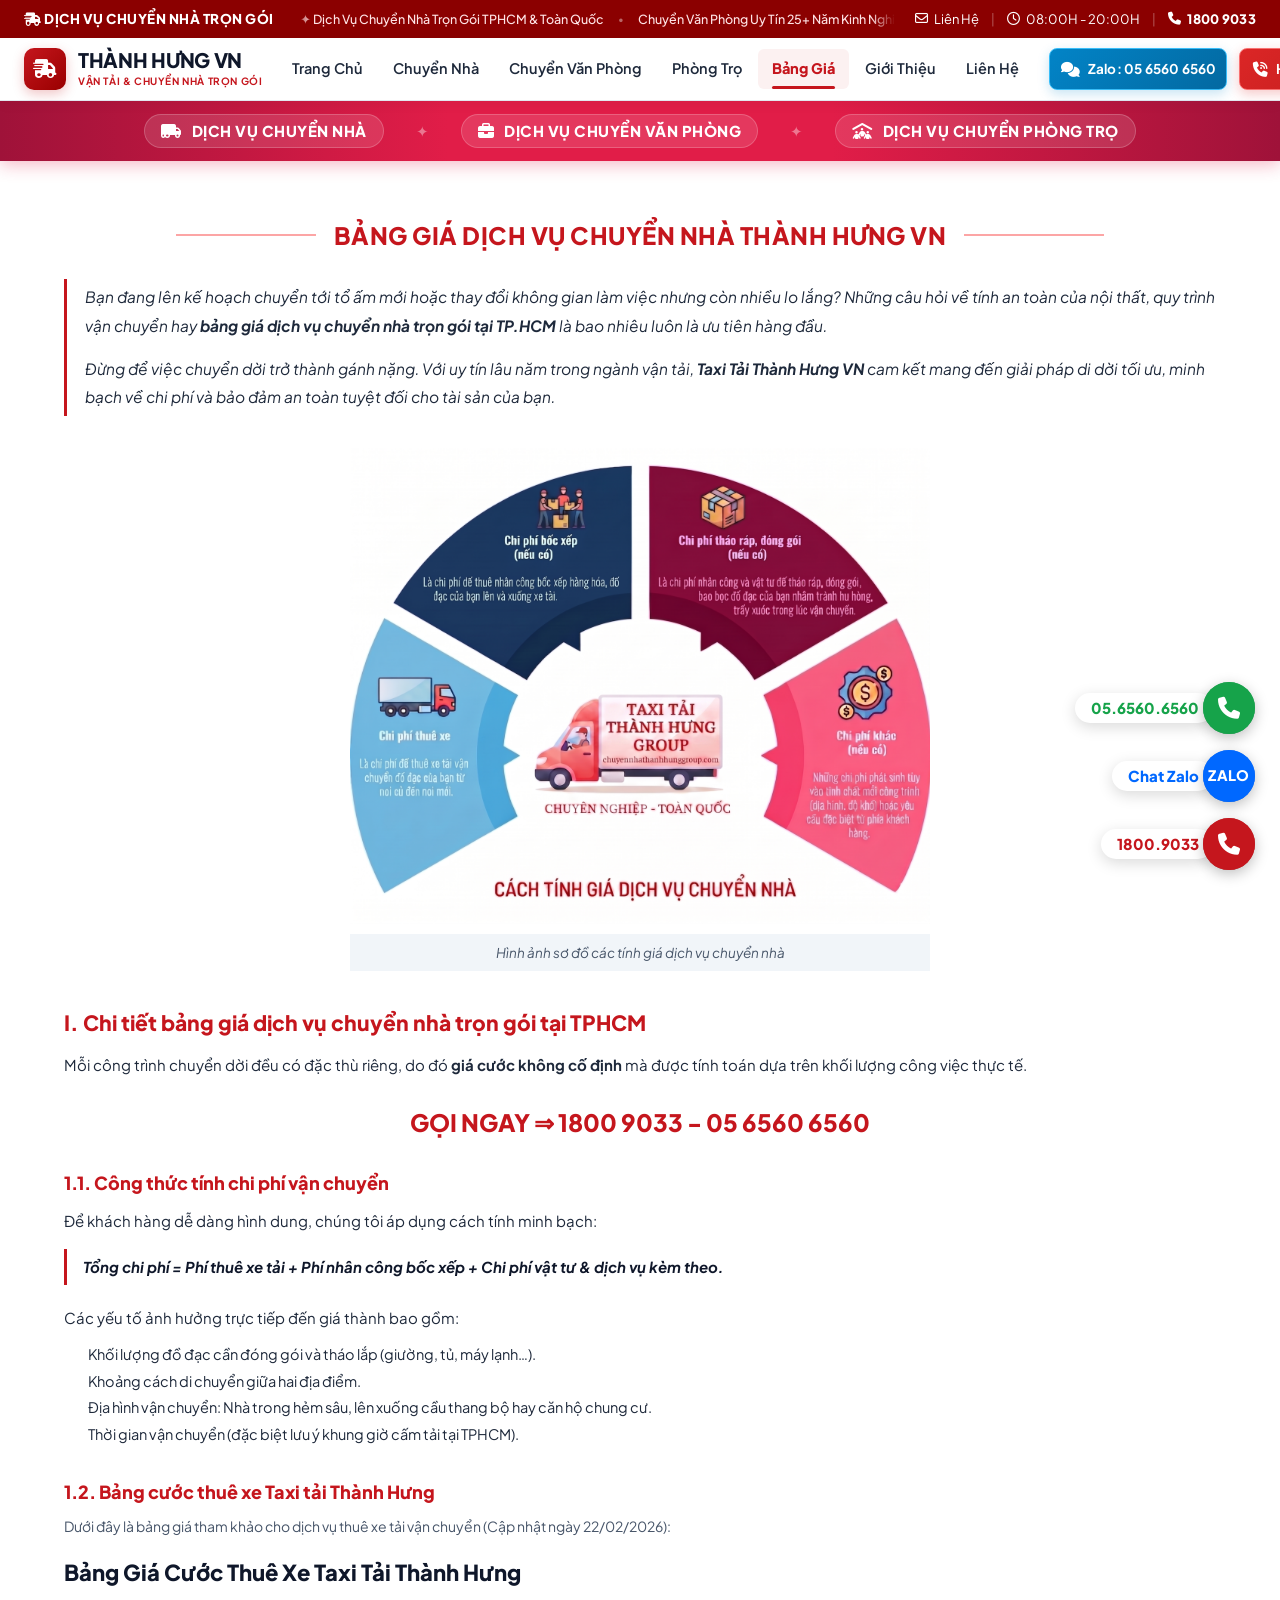
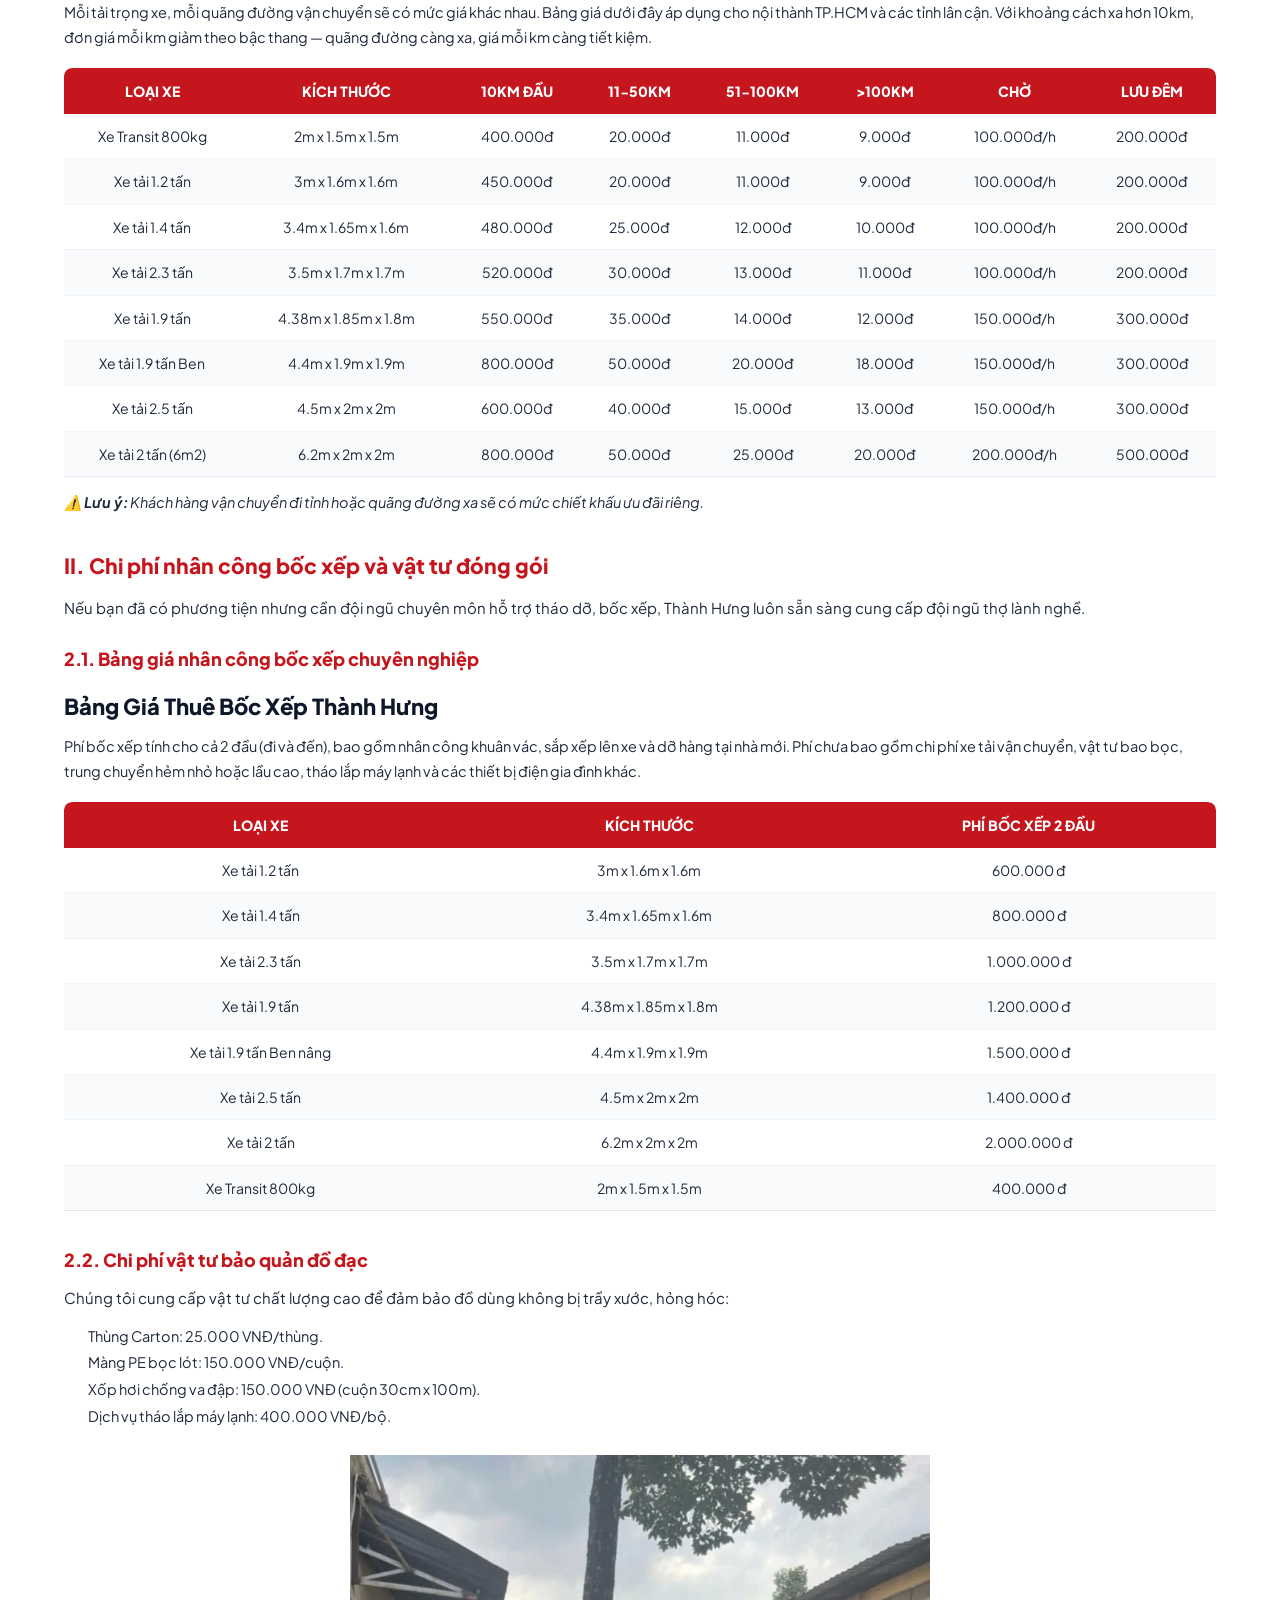
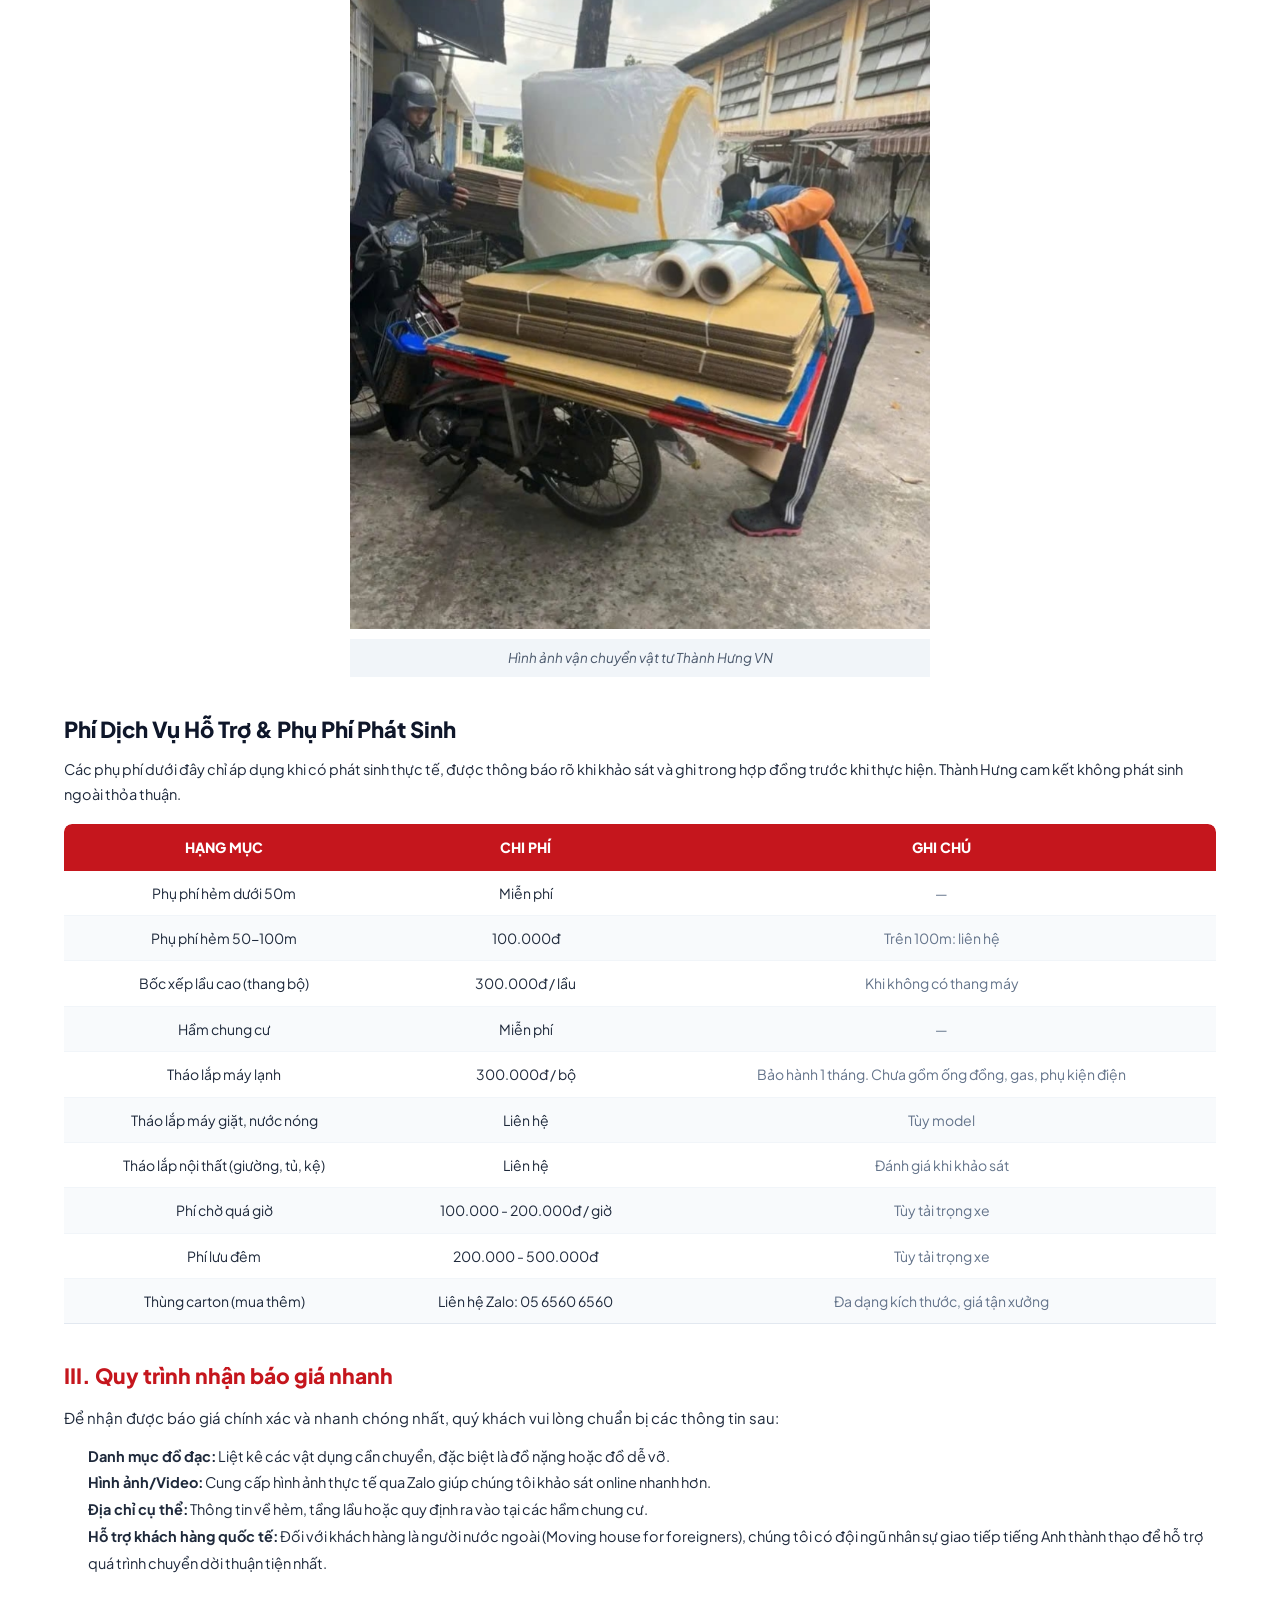
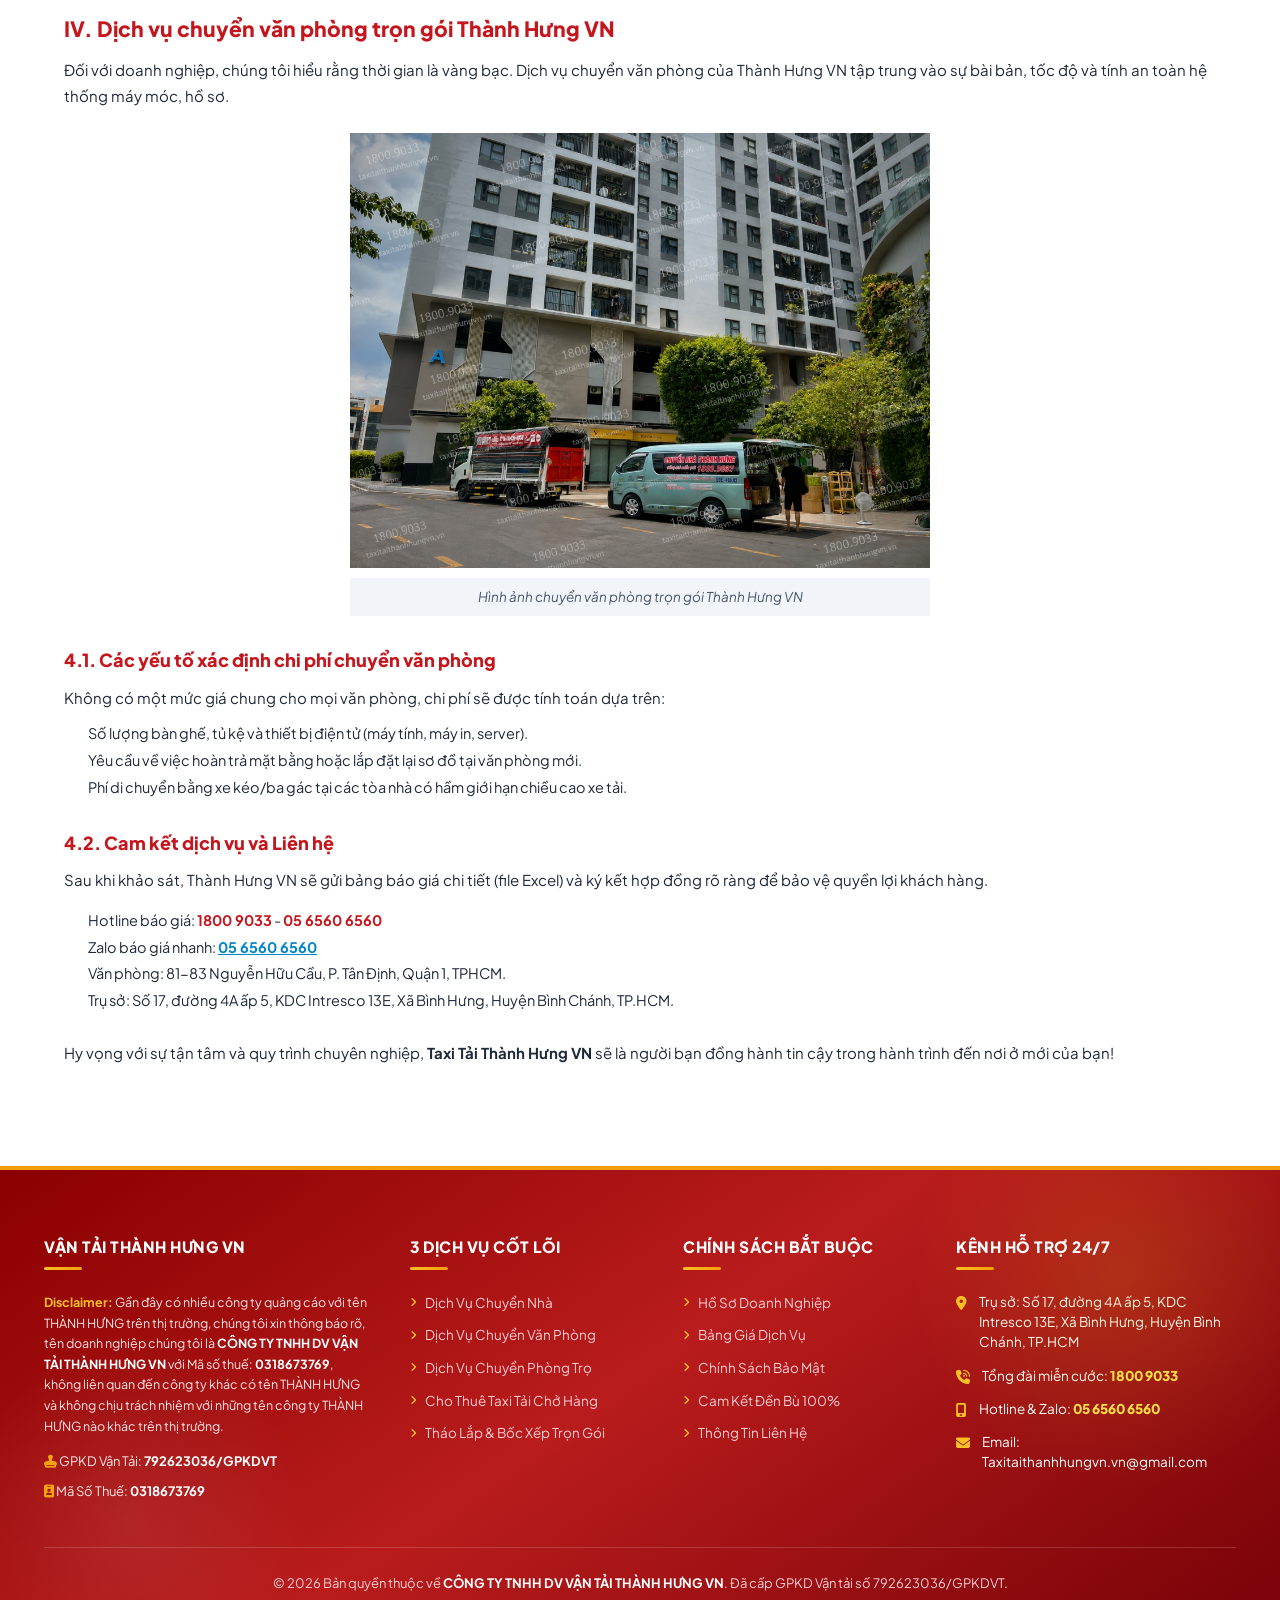
==== bang-gia.html @ e78a1cb0 "first commit" ====
<!DOCTYPE html>
<html lang="vi">
<head>
  <meta charset="UTF-8">
  <meta name="viewport" content="width=device-width, initial-scale=1.0">
  <title>Bảng Giá Chuyển Nhà Trọn Gói & Thuê Xe Tải TPHCM Mới Nhất 2026</title>
  <meta name="description" content="Bảng giá dịch vụ chuyển nhà trọn gói và giá cước thuê taxi tải chở hàng tại TP.HCM mới nhất 2026. Minh bạch, trọn gói một lần, tuyệt đối không phát sinh.">
  <meta name="keywords" content="bảng giá chuyển nhà, giá chuyển nhà trọn gói, bảng giá taxi tải, giá thuê xe tải chở hàng, cước xe tải chuyển nhà 2026">
    <!-- FAVICON TAB TRÌNH DUYỆT (LOGO NHỎ TRÊN THANH TAB) -->
  <link rel="icon" type="image/svg+xml" href="assets/img/favicon.svg">
  <link rel="icon" type="image/png" sizes="64x64" href="assets/img/favicon.png">
  <link rel="apple-touch-icon" href="assets/img/favicon.png">
  <link rel="shortcut icon" href="favicon.ico">
  <link rel="canonical" href="https://taxitaithanhhungvn.vn/bang-gia.html">
  <link rel="preconnect" href="https://fonts.googleapis.com">
  <link rel="preconnect" href="https://fonts.gstatic.com" crossorigin>
  <link href="https://fonts.googleapis.com/css2?family=Plus+Jakarta+Sans:wght@400;500;600;700;800;900&display=swap" rel="stylesheet">
  <link rel="stylesheet" href="https://cdnjs.cloudflare.com/ajax/libs/font-awesome/6.4.0/css/all.min.css">
  <link rel="stylesheet" href="assets/css/style.css?v=20261021t">
</head>
<body>

  <!-- TOPBAR ĐỎ DOANH NGHIỆP & CHỮ CHẠY QUẢNG CÁO CHUẨN GOOGLE ADS & SEO -->
  <div class="topbar">
    <div class="container">
      <div class="topbar-wrapper">
        <div class="topbar-left">
          <span class="topbar-brand-tag">
            <i class="fa-solid fa-truck-fast"></i> DỊCH VỤ CHUYỂN NHÀ TRỌN GÓI
          </span>
          <div class="topbar-ticker-container" title="Thông tin dịch vụ">
            <div class="topbar-ticker-track">
              <span>✦ Dịch Vụ Chuyển Nhà Trọn Gói TPHCM &amp; Toàn Quốc</span>
              <span class="sep">•</span>
              <span>Chuyển Văn Phòng Uy Tín 25+ Năm Kinh Nghiệm</span>
              <span class="sep">•</span>
              <span>Báo Giá Nhanh</span>
              <span class="sep">•</span>
              <span>Cam Kết Bảo Hiểm &amp; Đền Bù 100% Giá Trị Tài Sản</span>
              <span class="sep">•</span>
              <span>Phục Vụ 24/7 Cả Ban Đêm &amp; Ngày Lễ Không Tăng Giá</span>
              <span class="sep">•</span>
              <span>Tổng Đài Miễn Cước: 1800 9033</span>
              <span class="sep">•</span>
              <!-- Lặp lại để chạy vô tận mượt mà -->
              <span>✦ Dịch Vụ Chuyển Nhà Trọn Gói TPHCM &amp; Toàn Quốc</span>
              <span class="sep">•</span>
              <span>Chuyển Văn Phòng Uy Tín 25+ Năm Kinh Nghiệm</span>
              <span class="sep">•</span>
              <span>Báo Giá Nhanh</span>
              <span class="sep">•</span>
              <span>Cam Kết Bảo Hiểm &amp; Đền Bù 100% Giá Trị Tài Sản</span>
              <span class="sep">•</span>
              <span>Phục Vụ 24/7 Cả Ban Đêm &amp; Ngày Lễ Không Tăng Giá</span>
              <span class="sep">•</span>
              <span>Tổng Đài Miễn Cước: 1800 9033</span>
              <span class="sep">•</span>
            </div>
          </div>
        </div>
        <div class="topbar-right-contacts">
          <a href="lien-he.html" class="topbar-link"><i class="fa-regular fa-envelope"></i> Liên Hệ</a>
          <span class="topbar-divider">|</span>
          <span class="topbar-clock"><i class="fa-regular fa-clock"></i> 08:00H - 20:00H</span>
          <span class="topbar-divider">|</span>
          <a href="tel:18009033" class="topbar-phone"><i class="fa-solid fa-phone"></i> 1800 9033</a>
        </div>
      </div>
    </div>
  </div>

  <!-- AESTHETIC HEADER -->
  <header class="main-header">
    <div class="container">
      <div class="header-container">
        <a href="index.html" class="brand-logo">
          <div class="logo-emblem"><i class="fa-solid fa-truck-fast"></i></div>
          <div class="logo-text-group">
            <span class="logo-main-text">THÀNH HƯNG VN</span>
            <span class="logo-sub-text">VẬN TẢI & CHUYỂN NHÀ TRỌN GÓI</span>
          </div>
        </a>

        <nav class="nav-pill-wrapper">
          <a href="index.html" class="nav-link">Trang Chủ</a>
          <a href="dich-vu-chuyen-nha.html" class="nav-link">Chuyển Nhà</a>
          <a href="dich-vu-chuyen-van-phong.html" class="nav-link">Chuyển Văn Phòng</a>
          <a href="dich-vu-chuyen-phong-tro.html" class="nav-link">Phòng Trọ</a>
          <a href="bang-gia.html" class="nav-link active">Bảng Giá</a>
          <a href="gioi-thieu.html" class="nav-link">Giới Thiệu</a>
          <a href="lien-he.html" class="nav-link">Liên Hệ</a>
        </nav>

        <div class="header-actions">
          <a href="https://zalo.me/0565606560" target="_blank" class="btn-zalo-pill" title="Chat Zalo Khảo Sát Báo Giá">
            <i class="fa-solid fa-comments"></i> <span>Zalo: 05 6560 6560</span>
          </a>
          <a href="tel:18009033" class="btn-hotline-pill" title="Tổng Đài Miễn Cước 24/7">
            <i class="fa-solid fa-phone-volume"></i> <span>Hotline: 1800 9033</span>
          </a>
        </div>

        <button class="mobile-nav-toggle" aria-label="Menu"><i class="fa-solid fa-bars-staggered"></i></button>
      </div>
    </div>
  </header>

  <!-- RED SERVICES RIBBON -->
  <div class="services-ribbon-bar">
    <div class="container">
      <div class="services-ribbon-content">
        <a href="dich-vu-chuyen-nha.html" class="ribbon-item"><i class="fa-solid fa-truck-moving"></i> DỊCH VỤ CHUYỂN NHÀ</a>
        <span class="ribbon-divider">✦</span>
        <a href="dich-vu-chuyen-van-phong.html" class="ribbon-item"><i class="fa-solid fa-briefcase"></i> DỊCH VỤ CHUYỂN VĂN PHÒNG</a>
        <span class="ribbon-divider">✦</span>
        <a href="dich-vu-chuyen-phong-tro.html" class="ribbon-item"><i class="fa-solid fa-people-roof"></i> DỊCH VỤ CHUYỂN PHÒNG TRỌ</a>
      </div>
    </div>
  </div>

  <!-- BÀI VIẾT BẢNG GIÁ DỊCH VỤ CHUYỂN NHÀ THÀNH HƯNG VN -->
  <section class="section" style="padding: 40px 0 60px; background: #ffffff;">
    <div class="container" style="max-width: 1200px; margin: 0 auto;">

      <!-- TIÊU ĐỀ BÀI VIẾT CÓ 2 GẠCH ĐẦU NGANG -->
      <div style="text-align: center; margin: 15px 0 25px;">
        <div style="display: flex; align-items: center; justify-content: center; gap: 18px;">
          <div style="height: 1.5px; background: #fca5a5; flex: 1; max-width: 140px;"></div>
          <h1 style="color: #c5161d; font-size: 24px; font-weight: 800; text-transform: uppercase; margin: 0; letter-spacing: 0.5px;">
            BẢNG GIÁ DỊCH VỤ CHUYỂN NHÀ THÀNH HƯNG VN
          </h1>
          <div style="height: 1.5px; background: #fca5a5; flex: 1; max-width: 140px;"></div>
        </div>
      </div>

      <!-- ĐOẠN TRÍCH DẪN IN NGHIÊNG CÓ VIỀN ĐỎ BÊN TRÁI -->
      <div style="border-left: 3px solid #c5161d; padding: 4px 0 4px 18px; font-style: italic; color: #1e293b; line-height: 1.85; margin: 25px 0 32px; font-size: 15.5px;">
        <p style="margin-bottom: 14px;">
          Bạn đang lên kế hoạch chuyển tới tổ ấm mới hoặc thay đổi không gian làm việc nhưng còn nhiều lo lắng? Những câu hỏi về tính an toàn của nội thất, quy trình vận chuyển hay <strong>bảng giá dịch vụ chuyển nhà trọn gói tại TP.HCM</strong> là bao nhiêu luôn là ưu tiên hàng đầu.
        </p>
        <p style="margin: 0;">
          Đừng để việc chuyển dời trở thành gánh nặng. Với uy tín lâu năm trong ngành vận tải, <strong>Taxi Tải Thành Hưng VN</strong> cam kết mang đến giải pháp di dời tối ưu, minh bạch về chi phí và bảo đảm an toàn tuyệt đối cho tài sản của bạn.
        </p>
      </div>

      <!-- HÌNH ẢNH SƠ ĐỒ CÁCH TÍNH GIÁ CĂN GIỮA KÈM CHÚ THÍCH -->
      <div style="text-align: center; margin: 30px 0 35px;">
        <img src="assets/img/so-do-tinh-gia-chuyen-nha.png" alt="Hình ảnh sơ đồ các tính giá dịch vụ chuyển nhà" style="max-width: 580px; width: 100%; height: auto; display: block; margin: 0 auto;">
        <div style="background: #f1f5f9; color: #475569; font-style: italic; font-size: 13.5px; padding: 8px 16px; display: inline-block; margin-top: 10px; width: 100%; max-width: 580px; box-sizing: border-box;">
          Hình ảnh sơ đồ các tính giá dịch vụ chuyển nhà
        </div>
      </div>

      <!-- MỤC I: CHI TIẾT BẢNG GIÁ DỊCH VỤ CHUYỂN NHÀ TRỌN GÓI TẠI TPHCM -->
      <h2 style="color: #c5161d; font-size: 21px; font-weight: 800; margin: 35px 0 12px;">
        I. Chi tiết bảng giá dịch vụ chuyển nhà trọn gói tại TPHCM
      </h2>
      <p style="color: #1e293b; font-size: 15px; line-height: 1.7; margin-bottom: 22px;">
        Mỗi công trình chuyển dời đều có đặc thù riêng, do đó <strong>giá cước không cố định</strong> mà được tính toán dựa trên khối lượng công việc thực tế.
      </p>

      <!-- GỌI NGAY NỔI BẬT MÀU ĐỎ -->
      <div style="text-align: center; margin: 25px 0;">
        <div style="font-size: 24px; font-weight: 900; color: #c5161d;">
          GỌI NGAY ⇒ <a href="tel:18009033" style="color: #c5161d; text-decoration: none;">1800 9033</a> - <a href="tel:0565606560" style="color: #c5161d; text-decoration: none;">05 6560 6560</a>
        </div>
      </div>

      <!-- 1.1. CÔNG THỨC TÍNH CHI PHÍ VẬN CHUYỂN -->
      <h3 style="color: #c5161d; font-size: 18px; font-weight: 800; margin: 28px 0 10px;">
        1.1. Công thức tính chi phí vận chuyển
      </h3>
      <p style="color: #1e293b; font-size: 15px; line-height: 1.7; margin-bottom: 12px;">
        Để khách hàng dễ dàng hình dung, chúng tôi áp dụng cách tính minh bạch:
      </p>

      <div style="border-left: 3px solid #c5161d; padding: 6px 0 6px 16px; font-style: italic; color: #0f172a; font-weight: 700; margin: 16px 0 20px; font-size: 15px;">
        Tổng chi phí = Phí thuê xe tải + Phí nhân công bốc xếp + Chi phí vật tư &amp; dịch vụ kèm theo.
      </div>

      <p style="color: #1e293b; font-size: 15px; line-height: 1.7; margin-bottom: 10px;">
        Các yếu tố ảnh hưởng trực tiếp đến giá thành bao gồm:
      </p>
      <ul style="padding-left: 24px; font-size: 14.5px; color: #1e293b; line-height: 1.85; margin-bottom: 30px;">
        <li>Khối lượng đồ đạc cần đóng gói và tháo lắp (giường, tủ, máy lạnh…).</li>
        <li>Khoảng cách di chuyển giữa hai địa điểm.</li>
        <li>Địa hình vận chuyển: Nhà trong hẻm sâu, lên xuống cầu thang bộ hay căn hộ chung cư.</li>
        <li>Thời gian vận chuyển (đặc biệt lưu ý khung giờ cấm tải tại TPHCM).</li>
      </ul>

      <!-- 1.2. BẢNG CƯỚC THUÊ XE TAXI TẢI THÀNH HƯNG -->
      <h3 style="color: #c5161d; font-size: 18px; font-weight: 800; margin: 30px 0 8px;">
        1.2. Bảng cước thuê xe Taxi tải Thành Hưng
      </h3>
      <p style="color: #475569; font-size: 14px; line-height: 1.6; margin-bottom: 14px;">
        Dưới đây là bảng giá tham khảo cho dịch vụ thuê xe tải vận chuyển (Cập nhật ngày 22/02/2026):
      </p>

      <h2 style="font-size: 22px; font-weight: 800; color: #0f172a; margin: 18px 0 10px;">
        Bảng Giá Cước Thuê Xe Taxi Tải Thành Hưng
      </h2>
      <p style="color: #1e293b; font-size: 14.5px; line-height: 1.7; margin-bottom: 18px;">
        Mỗi tải trọng xe, mỗi quãng đường vận chuyển sẽ có mức giá khác nhau. Bảng giá dưới đây áp dụng cho nội thành TP.HCM và các tỉnh lân cận. Với khoảng cách xa hơn 10km, đơn giá mỗi km giảm theo bậc thang — quãng đường càng xa, giá mỗi km càng tiết kiệm.
      </p>

      <!-- TABLE 1 -->
      <div style="overflow-x: auto; margin-bottom: 14px; border-radius: 8px 8px 0 0;">
        <table style="width: 100%; border-collapse: collapse; min-width: 820px; font-size: 14px;">
          <thead>
            <tr style="background: #c5161d; color: #ffffff;">
              <th style="padding: 12px 14px; font-weight: 800; text-align: center; border-top-left-radius: 8px;">LOẠI XE</th>
              <th style="padding: 12px 14px; font-weight: 800; text-align: center;">KÍCH THƯỚC</th>
              <th style="padding: 12px 14px; font-weight: 800; text-align: center;">10KM ĐẦU</th>
              <th style="padding: 12px 14px; font-weight: 800; text-align: center;">11-50KM</th>
              <th style="padding: 12px 14px; font-weight: 800; text-align: center;">51-100KM</th>
              <th style="padding: 12px 14px; font-weight: 800; text-align: center;">&gt;100KM</th>
              <th style="padding: 12px 14px; font-weight: 800; text-align: center;">CHỜ</th>
              <th style="padding: 12px 14px; font-weight: 800; text-align: center; border-top-right-radius: 8px;">LƯU ĐÊM</th>
            </tr>
          </thead>
          <tbody>
            <tr style="background: #ffffff; border-bottom: 1px solid #f1f5f9;">
              <td style="padding: 11px 14px; text-align: center; color: #1e293b;">Xe Transit 800kg</td>
              <td style="padding: 11px 14px; text-align: center; color: #1e293b;">2m x 1.5m x 1.5m</td>
              <td style="padding: 11px 14px; text-align: center; color: #1e293b;">400.000đ</td>
              <td style="padding: 11px 14px; text-align: center; color: #1e293b;">20.000đ</td>
              <td style="padding: 11px 14px; text-align: center; color: #1e293b;">11.000đ</td>
              <td style="padding: 11px 14px; text-align: center; color: #1e293b;">9.000đ</td>
              <td style="padding: 11px 14px; text-align: center; color: #1e293b;">100.000đ/h</td>
              <td style="padding: 11px 14px; text-align: center; color: #1e293b;">200.000đ</td>
            </tr>
            <tr style="background: #f8fafc; border-bottom: 1px solid #f1f5f9;">
              <td style="padding: 11px 14px; text-align: center; color: #1e293b;">Xe tải 1.2 tấn</td>
              <td style="padding: 11px 14px; text-align: center; color: #1e293b;">3m x 1.6m x 1.6m</td>
              <td style="padding: 11px 14px; text-align: center; color: #1e293b;">450.000đ</td>
              <td style="padding: 11px 14px; text-align: center; color: #1e293b;">20.000đ</td>
              <td style="padding: 11px 14px; text-align: center; color: #1e293b;">11.000đ</td>
              <td style="padding: 11px 14px; text-align: center; color: #1e293b;">9.000đ</td>
              <td style="padding: 11px 14px; text-align: center; color: #1e293b;">100.000đ/h</td>
              <td style="padding: 11px 14px; text-align: center; color: #1e293b;">200.000đ</td>
            </tr>
            <tr style="background: #ffffff; border-bottom: 1px solid #f1f5f9;">
              <td style="padding: 11px 14px; text-align: center; color: #1e293b;">Xe tải 1.4 tấn</td>
              <td style="padding: 11px 14px; text-align: center; color: #1e293b;">3.4m x 1.65m x 1.6m</td>
              <td style="padding: 11px 14px; text-align: center; color: #1e293b;">480.000đ</td>
              <td style="padding: 11px 14px; text-align: center; color: #1e293b;">25.000đ</td>
              <td style="padding: 11px 14px; text-align: center; color: #1e293b;">12.000đ</td>
              <td style="padding: 11px 14px; text-align: center; color: #1e293b;">10.000đ</td>
              <td style="padding: 11px 14px; text-align: center; color: #1e293b;">100.000đ/h</td>
              <td style="padding: 11px 14px; text-align: center; color: #1e293b;">200.000đ</td>
            </tr>
            <tr style="background: #f8fafc; border-bottom: 1px solid #f1f5f9;">
              <td style="padding: 11px 14px; text-align: center; color: #1e293b;">Xe tải 2.3 tấn</td>
              <td style="padding: 11px 14px; text-align: center; color: #1e293b;">3.5m x 1.7m x 1.7m</td>
              <td style="padding: 11px 14px; text-align: center; color: #1e293b;">520.000đ</td>
              <td style="padding: 11px 14px; text-align: center; color: #1e293b;">30.000đ</td>
              <td style="padding: 11px 14px; text-align: center; color: #1e293b;">13.000đ</td>
              <td style="padding: 11px 14px; text-align: center; color: #1e293b;">11.000đ</td>
              <td style="padding: 11px 14px; text-align: center; color: #1e293b;">100.000đ/h</td>
              <td style="padding: 11px 14px; text-align: center; color: #1e293b;">200.000đ</td>
            </tr>
            <tr style="background: #ffffff; border-bottom: 1px solid #f1f5f9;">
              <td style="padding: 11px 14px; text-align: center; color: #1e293b;">Xe tải 1.9 tấn</td>
              <td style="padding: 11px 14px; text-align: center; color: #1e293b;">4.38m x 1.85m x 1.8m</td>
              <td style="padding: 11px 14px; text-align: center; color: #1e293b;">550.000đ</td>
              <td style="padding: 11px 14px; text-align: center; color: #1e293b;">35.000đ</td>
              <td style="padding: 11px 14px; text-align: center; color: #1e293b;">14.000đ</td>
              <td style="padding: 11px 14px; text-align: center; color: #1e293b;">12.000đ</td>
              <td style="padding: 11px 14px; text-align: center; color: #1e293b;">150.000đ/h</td>
              <td style="padding: 11px 14px; text-align: center; color: #1e293b;">300.000đ</td>
            </tr>
            <tr style="background: #f8fafc; border-bottom: 1px solid #f1f5f9;">
              <td style="padding: 11px 14px; text-align: center; color: #1e293b;">Xe tải 1.9 tấn Ben</td>
              <td style="padding: 11px 14px; text-align: center; color: #1e293b;">4.4m x 1.9m x 1.9m</td>
              <td style="padding: 11px 14px; text-align: center; color: #1e293b;">800.000đ</td>
              <td style="padding: 11px 14px; text-align: center; color: #1e293b;">50.000đ</td>
              <td style="padding: 11px 14px; text-align: center; color: #1e293b;">20.000đ</td>
              <td style="padding: 11px 14px; text-align: center; color: #1e293b;">18.000đ</td>
              <td style="padding: 11px 14px; text-align: center; color: #1e293b;">150.000đ/h</td>
              <td style="padding: 11px 14px; text-align: center; color: #1e293b;">300.000đ</td>
            </tr>
            <tr style="background: #ffffff; border-bottom: 1px solid #f1f5f9;">
              <td style="padding: 11px 14px; text-align: center; color: #1e293b;">Xe tải 2.5 tấn</td>
              <td style="padding: 11px 14px; text-align: center; color: #1e293b;">4.5m x 2m x 2m</td>
              <td style="padding: 11px 14px; text-align: center; color: #1e293b;">600.000đ</td>
              <td style="padding: 11px 14px; text-align: center; color: #1e293b;">40.000đ</td>
              <td style="padding: 11px 14px; text-align: center; color: #1e293b;">15.000đ</td>
              <td style="padding: 11px 14px; text-align: center; color: #1e293b;">13.000đ</td>
              <td style="padding: 11px 14px; text-align: center; color: #1e293b;">150.000đ/h</td>
              <td style="padding: 11px 14px; text-align: center; color: #1e293b;">300.000đ</td>
            </tr>
            <tr style="background: #f8fafc; border-bottom: 1px solid #e2e8f0;">
              <td style="padding: 11px 14px; text-align: center; color: #1e293b;">Xe tải 2 tấn (6m2)</td>
              <td style="padding: 11px 14px; text-align: center; color: #1e293b;">6.2m x 2m x 2m</td>
              <td style="padding: 11px 14px; text-align: center; color: #1e293b;">800.000đ</td>
              <td style="padding: 11px 14px; text-align: center; color: #1e293b;">50.000đ</td>
              <td style="padding: 11px 14px; text-align: center; color: #1e293b;">25.000đ</td>
              <td style="padding: 11px 14px; text-align: center; color: #1e293b;">20.000đ</td>
              <td style="padding: 11px 14px; text-align: center; color: #1e293b;">200.000đ/h</td>
              <td style="padding: 11px 14px; text-align: center; color: #1e293b;">500.000đ</td>
            </tr>
          </tbody>
        </table>
      </div>

      <p style="font-size: 14.5px; color: #1e293b; font-style: italic; margin-bottom: 35px;">
        ⚠️ <strong>Lưu ý:</strong> Khách hàng vận chuyển đi tỉnh hoặc quãng đường xa sẽ có mức chiết khấu ưu đãi riêng.
      </p>

      <!-- MỤC II: CHI PHÍ NHÂN CÔNG BỐC XẾP VÀ VẬT TƯ ĐÓNG GÓI -->
      <h2 style="color: #c5161d; font-size: 21px; font-weight: 800; margin: 35px 0 12px;">
        II. Chi phí nhân công bốc xếp và vật tư đóng gói
      </h2>
      <p style="color: #1e293b; font-size: 15px; line-height: 1.7; margin-bottom: 20px;">
        Nếu bạn đã có phương tiện nhưng cần đội ngũ chuyên môn hỗ trợ tháo dỡ, bốc xếp, Thành Hưng luôn sẵn sàng cung cấp đội ngũ thợ lành nghề.
      </p>

      <!-- 2.1. BẢNG GIÁ NHÂN CÔNG BỐC XẾP CHUYÊN NGHIỆP -->
      <h3 style="color: #c5161d; font-size: 18px; font-weight: 800; margin: 25px 0 8px;">
        2.1. Bảng giá nhân công bốc xếp chuyên nghiệp
      </h3>
      <h2 style="font-size: 22px; font-weight: 800; color: #0f172a; margin: 15px 0 10px;">
        Bảng Giá Thuê Bốc Xếp Thành Hưng
      </h2>
      <p style="color: #1e293b; font-size: 14.5px; line-height: 1.7; margin-bottom: 18px;">
        Phí bốc xếp tính cho cả 2 đầu (đi và đến), bao gồm nhân công khuân vác, sắp xếp lên xe và dỡ hàng tại nhà mới. Phí chưa bao gồm chi phí xe tải vận chuyển, vật tư bao bọc, trung chuyển hẻm nhỏ hoặc lầu cao, tháo lắp máy lạnh và các thiết bị điện gia đình khác.
      </p>

      <!-- TABLE 2 -->
      <div style="overflow-x: auto; margin-bottom: 35px; border-radius: 8px 8px 0 0;">
        <table style="width: 100%; border-collapse: collapse; min-width: 580px; font-size: 14px;">
          <thead>
            <tr style="background: #c5161d; color: #ffffff;">
              <th style="padding: 12px 16px; font-weight: 800; text-align: center; border-top-left-radius: 8px;">LOẠI XE</th>
              <th style="padding: 12px 16px; font-weight: 800; text-align: center;">KÍCH THƯỚC</th>
              <th style="padding: 12px 16px; font-weight: 800; text-align: center; border-top-right-radius: 8px;">PHÍ BỐC XẾP 2 ĐẦU</th>
            </tr>
          </thead>
          <tbody>
            <tr style="background: #ffffff; border-bottom: 1px solid #f1f5f9;">
              <td style="padding: 11px 16px; text-align: center; color: #1e293b;">Xe tải 1.2 tấn</td>
              <td style="padding: 11px 16px; text-align: center; color: #1e293b;">3m x 1.6m x 1.6m</td>
              <td style="padding: 11px 16px; text-align: center; color: #1e293b;">600.000 đ</td>
            </tr>
            <tr style="background: #f8fafc; border-bottom: 1px solid #f1f5f9;">
              <td style="padding: 11px 16px; text-align: center; color: #1e293b;">Xe tải 1.4 tấn</td>
              <td style="padding: 11px 16px; text-align: center; color: #1e293b;">3.4m x 1.65m x 1.6m</td>
              <td style="padding: 11px 16px; text-align: center; color: #1e293b;">800.000 đ</td>
            </tr>
            <tr style="background: #ffffff; border-bottom: 1px solid #f1f5f9;">
              <td style="padding: 11px 16px; text-align: center; color: #1e293b;">Xe tải 2.3 tấn</td>
              <td style="padding: 11px 16px; text-align: center; color: #1e293b;">3.5m x 1.7m x 1.7m</td>
              <td style="padding: 11px 16px; text-align: center; color: #1e293b;">1.000.000 đ</td>
            </tr>
            <tr style="background: #f8fafc; border-bottom: 1px solid #f1f5f9;">
              <td style="padding: 11px 16px; text-align: center; color: #1e293b;">Xe tải 1.9 tấn</td>
              <td style="padding: 11px 16px; text-align: center; color: #1e293b;">4.38m x 1.85m x 1.8m</td>
              <td style="padding: 11px 16px; text-align: center; color: #1e293b;">1.200.000 đ</td>
            </tr>
            <tr style="background: #ffffff; border-bottom: 1px solid #f1f5f9;">
              <td style="padding: 11px 16px; text-align: center; color: #1e293b;">Xe tải 1.9 tấn Ben nâng</td>
              <td style="padding: 11px 16px; text-align: center; color: #1e293b;">4.4m x 1.9m x 1.9m</td>
              <td style="padding: 11px 16px; text-align: center; color: #1e293b;">1.500.000 đ</td>
            </tr>
            <tr style="background: #f8fafc; border-bottom: 1px solid #f1f5f9;">
              <td style="padding: 11px 16px; text-align: center; color: #1e293b;">Xe tải 2.5 tấn</td>
              <td style="padding: 11px 16px; text-align: center; color: #1e293b;">4.5m x 2m x 2m</td>
              <td style="padding: 11px 16px; text-align: center; color: #1e293b;">1.400.000 đ</td>
            </tr>
            <tr style="background: #ffffff; border-bottom: 1px solid #f1f5f9;">
              <td style="padding: 11px 16px; text-align: center; color: #1e293b;">Xe tải 2 tấn</td>
              <td style="padding: 11px 16px; text-align: center; color: #1e293b;">6.2m x 2m x 2m</td>
              <td style="padding: 11px 16px; text-align: center; color: #1e293b;">2.000.000 đ</td>
            </tr>
            <tr style="background: #f8fafc; border-bottom: 1px solid #e2e8f0;">
              <td style="padding: 11px 16px; text-align: center; color: #1e293b;">Xe Transit 800kg</td>
              <td style="padding: 11px 16px; text-align: center; color: #1e293b;">2m x 1.5m x 1.5m</td>
              <td style="padding: 11px 16px; text-align: center; color: #1e293b;">400.000 đ</td>
            </tr>
          </tbody>
        </table>
      </div>

      <!-- 2.2. CHI PHÍ VẬT TƯ BẢO QUẢN ĐỒ ĐẠC -->
      <h3 style="color: #c5161d; font-size: 18px; font-weight: 800; margin: 30px 0 10px;">
        2.2. Chi phí vật tư bảo quản đồ đạc
      </h3>
      <p style="color: #1e293b; font-size: 15px; line-height: 1.7; margin-bottom: 12px;">
        Chúng tôi cung cấp vật tư chất lượng cao để đảm bảo đồ dùng không bị trầy xước, hỏng hóc:
      </p>
      <ul style="padding-left: 24px; font-size: 14.5px; color: #1e293b; line-height: 1.85; margin-bottom: 25px;">
        <li>Thùng Carton: 25.000 VNĐ/thùng.</li>
        <li>Màng PE bọc lót: 150.000 VNĐ/cuộn.</li>
        <li>Xốp hơi chống va đập: 150.000 VNĐ (cuộn 30cm x 100m).</li>
        <li>Dịch vụ tháo lắp máy lạnh: 400.000 VNĐ/bộ.</li>
      </ul>

      <!-- HÌNH ẢNH VẬN CHUYỂN VẬT TƯ THÀNH HƯNG VN -->
      <div style="text-align: center; margin: 25px 0 35px;">
        <img src="assets/img/vat-tu-dong-goi.jpg" alt="Hình ảnh vận chuyển vật tư Thành Hưng VN" style="max-width: 580px; width: 100%; height: auto; display: block; margin: 0 auto;">
        <div style="background: #f1f5f9; color: #475569; font-style: italic; font-size: 13.5px; padding: 8px 16px; display: inline-block; margin-top: 10px; width: 100%; max-width: 580px; box-sizing: border-box;">
          Hình ảnh vận chuyển vật tư Thành Hưng VN
        </div>
      </div>

      <!-- PHÍ DỊCH VỤ HỖ TRỢ & PHỤ PHÍ PHÁT SINH -->
      <h2 style="font-size: 22px; font-weight: 800; color: #0f172a; margin: 30px 0 10px;">
        Phí Dịch Vụ Hỗ Trợ &amp; Phụ Phí Phát Sinh
      </h2>
      <p style="color: #1e293b; font-size: 14.5px; line-height: 1.7; margin-bottom: 18px;">
        Các phụ phí dưới đây chỉ áp dụng khi có phát sinh thực tế, được thông báo rõ khi khảo sát và ghi trong hợp đồng trước khi thực hiện. Thành Hưng cam kết không phát sinh ngoài thỏa thuận.
      </p>

      <!-- TABLE 3 -->
      <div style="overflow-x: auto; margin-bottom: 35px; border-radius: 8px 8px 0 0;">
        <table style="width: 100%; border-collapse: collapse; min-width: 650px; font-size: 14px;">
          <thead>
            <tr style="background: #c5161d; color: #ffffff;">
              <th style="padding: 12px 16px; font-weight: 800; text-align: center; border-top-left-radius: 8px;">HẠNG MỤC</th>
              <th style="padding: 12px 16px; font-weight: 800; text-align: center;">CHI PHÍ</th>
              <th style="padding: 12px 16px; font-weight: 800; text-align: center; border-top-right-radius: 8px;">GHI CHÚ</th>
            </tr>
          </thead>
          <tbody>
            <tr style="background: #ffffff; border-bottom: 1px solid #f1f5f9;">
              <td style="padding: 11px 16px; text-align: center; color: #1e293b;">Phụ phí hẻm dưới 50m</td>
              <td style="padding: 11px 16px; text-align: center; color: #1e293b;">Miễn phí</td>
              <td style="padding: 11px 16px; text-align: center; color: #64748b;">—</td>
            </tr>
            <tr style="background: #f8fafc; border-bottom: 1px solid #f1f5f9;">
              <td style="padding: 11px 16px; text-align: center; color: #1e293b;">Phụ phí hẻm 50-100m</td>
              <td style="padding: 11px 16px; text-align: center; color: #1e293b;">100.000đ</td>
              <td style="padding: 11px 16px; text-align: center; color: #64748b;">Trên 100m: liên hệ</td>
            </tr>
            <tr style="background: #ffffff; border-bottom: 1px solid #f1f5f9;">
              <td style="padding: 11px 16px; text-align: center; color: #1e293b;">Bốc xếp lầu cao (thang bộ)</td>
              <td style="padding: 11px 16px; text-align: center; color: #1e293b;">300.000đ / lầu</td>
              <td style="padding: 11px 16px; text-align: center; color: #64748b;">Khi không có thang máy</td>
            </tr>
            <tr style="background: #f8fafc; border-bottom: 1px solid #f1f5f9;">
              <td style="padding: 11px 16px; text-align: center; color: #1e293b;">Hầm chung cư</td>
              <td style="padding: 11px 16px; text-align: center; color: #1e293b;">Miễn phí</td>
              <td style="padding: 11px 16px; text-align: center; color: #64748b;">—</td>
            </tr>
            <tr style="background: #ffffff; border-bottom: 1px solid #f1f5f9;">
              <td style="padding: 11px 16px; text-align: center; color: #1e293b;">Tháo lắp máy lạnh</td>
              <td style="padding: 11px 16px; text-align: center; color: #1e293b;">300.000đ / bộ</td>
              <td style="padding: 11px 16px; text-align: center; color: #64748b;">Bảo hành 1 tháng. Chưa gồm ống đồng, gas, phụ kiện điện</td>
            </tr>
            <tr style="background: #f8fafc; border-bottom: 1px solid #f1f5f9;">
              <td style="padding: 11px 16px; text-align: center; color: #1e293b;">Tháo lắp máy giặt, nước nóng</td>
              <td style="padding: 11px 16px; text-align: center; color: #1e293b;">Liên hệ</td>
              <td style="padding: 11px 16px; text-align: center; color: #64748b;">Tùy model</td>
            </tr>
            <tr style="background: #ffffff; border-bottom: 1px solid #f1f5f9;">
              <td style="padding: 11px 16px; text-align: center; color: #1e293b;">Tháo lắp nội thất (giường, tủ, kệ)</td>
              <td style="padding: 11px 16px; text-align: center; color: #1e293b;">Liên hệ</td>
              <td style="padding: 11px 16px; text-align: center; color: #64748b;">Đánh giá khi khảo sát</td>
            </tr>
            <tr style="background: #f8fafc; border-bottom: 1px solid #f1f5f9;">
              <td style="padding: 11px 16px; text-align: center; color: #1e293b;">Phí chờ quá giờ</td>
              <td style="padding: 11px 16px; text-align: center; color: #1e293b;">100.000 - 200.000đ / giờ</td>
              <td style="padding: 11px 16px; text-align: center; color: #64748b;">Tùy tải trọng xe</td>
            </tr>
            <tr style="background: #ffffff; border-bottom: 1px solid #f1f5f9;">
              <td style="padding: 11px 16px; text-align: center; color: #1e293b;">Phí lưu đêm</td>
              <td style="padding: 11px 16px; text-align: center; color: #1e293b;">200.000 - 500.000đ</td>
              <td style="padding: 11px 16px; text-align: center; color: #64748b;">Tùy tải trọng xe</td>
            </tr>
            <tr style="background: #f8fafc; border-bottom: 1px solid #e2e8f0;">
              <td style="padding: 11px 16px; text-align: center; color: #1e293b;">Thùng carton (mua thêm)</td>
              <td style="padding: 11px 16px; text-align: center; color: #1e293b;">Liên hệ Zalo: 05 6560 6560</td>
              <td style="padding: 11px 16px; text-align: center; color: #64748b;">Đa dạng kích thước, giá tận xưởng</td>
            </tr>
          </tbody>
        </table>
      </div>

      <!-- MỤC III: QUY TRÌNH NHẬN BÁO GIÁ NHANH -->
      <h2 style="color: #c5161d; font-size: 21px; font-weight: 800; margin: 35px 0 12px;">
        III. Quy trình nhận báo giá nhanh
      </h2>
      <p style="color: #1e293b; font-size: 15px; line-height: 1.7; margin-bottom: 12px;">
        Để nhận được báo giá chính xác và nhanh chóng nhất, quý khách vui lòng chuẩn bị các thông tin sau:
      </p>
      <ul style="padding-left: 24px; font-size: 14.5px; color: #1e293b; line-height: 1.85; margin-bottom: 30px;">
        <li><strong>Danh mục đồ đạc:</strong> Liệt kê các vật dụng cần chuyển, đặc biệt là đồ nặng hoặc đồ dễ vỡ.</li>
        <li><strong>Hình ảnh/Video:</strong> Cung cấp hình ảnh thực tế qua Zalo giúp chúng tôi khảo sát online nhanh hơn.</li>
        <li><strong>Địa chỉ cụ thể:</strong> Thông tin về hẻm, tầng lầu hoặc quy định ra vào tại các hầm chung cư.</li>
        <li><strong>Hỗ trợ khách hàng quốc tế:</strong> Đối với khách hàng là người nước ngoài (Moving house for foreigners), chúng tôi có đội ngũ nhân sự giao tiếp tiếng Anh thành thạo để hỗ trợ quá trình chuyển dời thuận tiện nhất.</li>
      </ul>

      <!-- MỤC IV: DỊCH VỤ CHUYỂN VĂN PHÒNG TRỌN GÓI THÀNH HƯNG VN -->
      <h2 style="color: #c5161d; font-size: 21px; font-weight: 800; margin: 35px 0 12px;">
        IV. Dịch vụ chuyển văn phòng trọn gói Thành Hưng VN
      </h2>
      <p style="color: #1e293b; font-size: 15px; line-height: 1.7; margin-bottom: 20px;">
        Đối với doanh nghiệp, chúng tôi hiểu rằng thời gian là vàng bạc. Dịch vụ chuyển văn phòng của Thành Hưng VN tập trung vào sự bài bản, tốc độ và tính an toàn hệ thống máy móc, hồ sơ.
      </p>

      <!-- HÌNH ẢNH CHUYỂN VĂN PHÒNG TRỌN GÓI THÀNH HƯNG VN -->
      <div style="text-align: center; margin: 25px 0 30px;">
        <img src="assets/img/chuyen-van-phong-toa-nha.jpg" alt="Hình ảnh chuyển văn phòng trọn gói Thành Hưng VN" style="max-width: 580px; width: 100%; height: auto; display: block; margin: 0 auto;">
        <div style="background: #f1f5f9; color: #475569; font-style: italic; font-size: 13.5px; padding: 8px 16px; display: inline-block; margin-top: 10px; width: 100%; max-width: 580px; box-sizing: border-box;">
          Hình ảnh chuyển văn phòng trọn gói Thành Hưng VN
        </div>
      </div>

      <!-- 4.1. CÁC YẾU TỐ XÁC ĐỊNH CHI PHÍ CHUYỂN VĂN PHÒNG -->
      <h3 style="color: #c5161d; font-size: 18px; font-weight: 800; margin: 28px 0 10px;">
        4.1. Các yếu tố xác định chi phí chuyển văn phòng
      </h3>
      <p style="color: #1e293b; font-size: 15px; line-height: 1.7; margin-bottom: 10px;">
        Không có một mức giá chung cho mọi văn phòng, chi phí sẽ được tính toán dựa trên:
      </p>
      <ul style="padding-left: 24px; font-size: 14.5px; color: #1e293b; line-height: 1.85; margin-bottom: 25px;">
        <li>Số lượng bàn ghế, tủ kệ và thiết bị điện tử (máy tính, máy in, server).</li>
        <li>Yêu cầu về việc hoàn trả mặt bằng hoặc lắp đặt lại sơ đồ tại văn phòng mới.</li>
        <li>Phí di chuyển bằng xe kéo/ba gác tại các tòa nhà có hầm giới hạn chiều cao xe tải.</li>
      </ul>

      <!-- 4.2. CAM KẾT DỊCH VỤ VÀ LIÊN HỆ -->
      <h3 style="color: #c5161d; font-size: 18px; font-weight: 800; margin: 28px 0 10px;">
        4.2. Cam kết dịch vụ và Liên hệ
      </h3>
      <p style="color: #1e293b; font-size: 15px; line-height: 1.7; margin-bottom: 14px;">
        Sau khi khảo sát, Thành Hưng VN sẽ gửi bảng báo giá chi tiết (file Excel) và ký kết hợp đồng rõ ràng để bảo vệ quyền lợi khách hàng.
      </p>

      <ul style="padding-left: 24px; font-size: 14.5px; color: #1e293b; line-height: 1.85; margin-bottom: 25px;">
        <li>Hotline báo giá: <a href="tel:18009033" style="color: #c5161d; font-weight: 700; text-decoration: none;">1800 9033</a> - <a href="tel:0565606560" style="color: #c5161d; font-weight: 700; text-decoration: none;">05 6560 6560</a></li>
        <li>Zalo báo giá nhanh: <a href="https://zalo.me/0565606560" target="_blank" style="color: #0284c7; font-weight: 700; text-decoration: underline;">05 6560 6560</a></li>
        <li>Văn phòng: 81-83 Nguyễn Hữu Cầu, P. Tân Định, Quận 1, TPHCM.</li>
        <li>Trụ sở: Số 17, đường 4A ấp 5, KDC Intresco 13E, Xã Bình Hưng, Huyện Bình Chánh, TP.HCM.</li>
      </ul>

      <p style="color: #1e293b; font-size: 15px; line-height: 1.8; margin-top: 25px; margin-bottom: 40px;">
        Hy vọng với sự tận tâm và quy trình chuyên nghiệp, <strong>Taxi Tải Thành Hưng VN</strong> sẽ là người bạn đồng hành tin cậy trong hành trình đến nơi ở mới của bạn!
      </p>

    </div>
  </section>

  <!-- MODERN FOOTER -->
  <div id="site-footer">
  <!-- 12. MODERN LUXURY FOOTER (MAY MẮN & THỊNH VƯỢNG) -->
  <footer class="modern-footer">
    <div class="container">
      <div class="footer-four-columns">
        <!-- CỘT 1: THÔNG TIN PHÁP NHÂN DOANH NGHIỆP -->
        <div>
          <h4 class="footer-col-header">VẬN TẢI THÀNH HƯNG VN</h4>
          <p style="font-size: 12.5px; line-height: 1.65; margin-bottom: 14px; color: #ffe4e6;">
            <strong style="color: #fbbf24;">Disclaimer:</strong> Gần đây có nhiều công ty quảng cáo với tên THÀNH HƯNG trên thị trường, chúng tôi xin thông báo rõ, tên doanh nghiệp chúng tôi là <strong>CÔNG TY TNHH DV VẬN TẢI THÀNH HƯNG VN</strong> với Mã số thuế: <strong>0318673769</strong>, không liên quan đến công ty khác có tên THÀNH HƯNG và không chịu trách nhiệm với những tên công ty THÀNH HƯNG nào khác trên thị trường.
          </p>
          <p style="font-size: 13px; color: #ffe4e6; margin-bottom: 8px;">
            <i class="fa-solid fa-stamp" style="color: #f59e0b;"></i> GPKD Vận Tải: <strong>792623036/GPKDVT</strong>
          </p>
          <p style="font-size: 13px; color: #ffe4e6;">
            <i class="fa-solid fa-id-badge" style="color: #f59e0b;"></i> Mã Số Thuế: <strong>0318673769</strong>
          </p>
        </div>

        <!-- CỘT 2: 3 DỊCH VỤ CỐT LÕI -->
        <div>
          <h4 class="footer-col-header">3 DỊCH VỤ CỐT LÕI</h4>
          <ul class="footer-link-list">
            <li><a href="dich-vu-chuyen-nha.html"><i class="fa-solid fa-angle-right"></i> Dịch Vụ Chuyển Nhà</a></li>
            <li><a href="dich-vu-chuyen-van-phong.html"><i class="fa-solid fa-angle-right"></i> Dịch Vụ Chuyển Văn Phòng</a></li>
            <li><a href="dich-vu-chuyen-phong-tro.html"><i class="fa-solid fa-angle-right"></i> Dịch Vụ Chuyển Phòng Trọ</a></li>
            <li><a href="bang-gia.html"><i class="fa-solid fa-angle-right"></i> Cho Thuê Taxi Tải Chở Hàng</a></li>
            <li><a href="bang-gia.html"><i class="fa-solid fa-angle-right"></i> Tháo Lắp & Bốc Xếp Trọn Gói</a></li>
          </ul>
        </div>

        <!-- CỘT 3: CHÍNH SÁCH BẮT BUỘC -->
        <div>
          <h4 class="footer-col-header">CHÍNH SÁCH BẮT BUỘC</h4>
          <ul class="footer-link-list">
            <li><a href="gioi-thieu.html"><i class="fa-solid fa-angle-right"></i> Hồ Sơ Doanh Nghiệp</a></li>
            <li><a href="bang-gia.html"><i class="fa-solid fa-angle-right"></i> Bảng Giá Dịch Vụ</a></li>
            <li><a href="chinh-sach-bao-mat.html"><i class="fa-solid fa-angle-right"></i> Chính Sách Bảo Mật</a></li>
            <li><a href="dieu-khoan-boi-thuong.html"><i class="fa-solid fa-angle-right"></i> Cam Kết Đền Bù 100%</a></li>
            <li><a href="lien-he.html"><i class="fa-solid fa-angle-right"></i> Thông Tin Liên Hệ</a></li>
          </ul>
        </div>

        <!-- CỘT 4: KÊNH HỖ TRỢ 24/7 -->
        <div>
          <h4 class="footer-col-header">KÊNH HỖ TRỢ 24/7</h4>
          <ul class="footer-contact-items">
            <li><i class="fa-solid fa-location-dot" style="color: var(--primary); margin-top: 4px;"></i>
              <div>Trụ sở: Số 17, đường 4A ấp 5, KDC Intresco 13E, Xã Bình Hưng, Huyện Bình Chánh, TP.HCM</div>
            </li>
            <li><i class="fa-solid fa-phone-volume" style="color: var(--primary); margin-top: 4px;"></i>
              <div>Tổng đài miễn cước: <a href="tel:18009033" style="color: #fbbf24; font-weight: 800;">1800 9033</a></div>
            </li>
            <li><i class="fa-solid fa-mobile-screen" style="color: var(--primary); margin-top: 4px;"></i>
              <div>Hotline & Zalo: <a href="tel:0565606560" style="color: #fbbf24; font-weight: 800;">05 6560 6560</a></div>
            </li>
            <li><i class="fa-solid fa-envelope" style="color: var(--primary); margin-top: 4px;"></i>
              <div>Email: Taxitaithanhhungvn.vn@gmail.com</div>
            </li>
          </ul>
        </div>
      </div>

      <!-- THANH BẢN QUYỀN (CĂN GIỮA TRANG TRỌNG, ĐÃ LƯỢC BỎ CHỮ THỪA) -->
      <div class="footer-copyright-bar" style="justify-content: center; text-align: center;">
        <div>
          &copy; 2026 Bản quyền thuộc về <strong>CÔNG TY TNHH DV VẬN TẢI THÀNH HƯNG VN</strong>. Đã cấp GPKD Vận tải số 792623036/GPKDVT.
        </div>
      </div>
    </div>
  </footer>
</div>

  <!-- 13. VIETNAMESE 3-BUTTON FLOATING CONTACT WIDGET -->
  <div class="vietnam-floating-dock">
    <!-- Nút 1: Hotline 05.6560.6560 (Xanh lá) -->
    <div class="dock-item dock-item-green">
      <a href="tel:0565606560" class="dock-label-pill" title="Gọi Hotline 05 6560 6560">
        <span>05.6560.6560</span>
      </a>
      <a href="tel:0565606560" class="dock-circle-btn btn-green" title="Gọi Hotline 05 6560 6560">
        <div class="sonar-wave wave-green"></div>
        <div class="sonar-fill fill-green"></div>
        <div class="circle-icon">
          <i class="fa-solid fa-phone"></i>
        </div>
      </a>
    </div>

    <!-- Nút 2: Zalo Báo Giá (Xanh dương - chữ ZALO đậm) -->
    <div class="dock-item dock-item-blue">
      <a href="https://zalo.me/0565606560" target="_blank" class="dock-label-pill" title="Chat Zalo 05 6560 6560">
        <span>Chat Zalo</span>
      </a>
      <a href="https://zalo.me/0565606560" target="_blank" class="dock-circle-btn btn-blue" title="Chat Zalo 05 6560 6560">
        <div class="sonar-wave wave-blue"></div>
        <div class="sonar-fill fill-blue"></div>
        <div class="circle-icon circle-zalo-text">
          <span>ZALO</span>
        </div>
      </a>
    </div>

    <!-- Nút 3: Tổng đài miễn cước 1800.9033 (Đỏ) -->
    <div class="dock-item dock-item-red">
      <a href="tel:18009033" class="dock-label-pill" title="Tổng Đài Miễn Cước 1800 9033">
        <span>1800.9033</span>
      </a>
      <a href="tel:18009033" class="dock-circle-btn btn-red" title="Gọi 1800 9033 (Miễn Cước)">
        <div class="sonar-wave wave-red"></div>
        <div class="sonar-fill fill-red"></div>
        <div class="circle-icon">
          <i class="fa-solid fa-phone"></i>
        </div>
      </a>
    </div>
  </div>

<div class="mobile-sticky-action-bar">
    <div class="mobile-action-grid">
      <a href="tel:18009033" class="btn-mobile-call"><i class="fa-solid fa-phone-volume"></i> Gọi 1800 9033</a>
      <a href="https://zalo.me/0565606560" target="_blank" class="btn-mobile-zalo"><i class="fa-solid fa-comment-dots"></i> Chat Zalo Ngay</a>
    </div>
  </div>

  <script src="assets/js/main.js"></script>
  <script src="assets/js/security.js"></script>
</body>
</html>
---- assets/css/style.css ----
@import url('https://fonts.googleapis.com/css2?family=Plus+Jakarta+Sans:wght@400;500;600;700;800;900&display=swap');

:root {
  --primary: #e11d48;
  --primary-hover: #be123c;
  --primary-glow: rgba(225, 29, 72, 0.35);
  --primary-light: #fff1f2;
  
  --secondary: #0284c7;
  --secondary-hover: #0369a1;
  --secondary-glow: rgba(2, 132, 199, 0.35);
  --secondary-light: #f0f9ff;
  
  --accent: #f59e0b;
  --success: #10b981;
  
  --dark-bg: #090e17;
  --dark-surface: #111827;
  --dark-card: rgba(17, 24, 39, 0.85);
  
  --text-main: #0f172a;
  --text-muted: #64748b;
  --text-light: #94a3b8;
  --white: #ffffff;
  
  --border-light: rgba(226, 232, 240, 0.8);
  --border-glass: rgba(255, 255, 255, 0.12);
  --glass-bg: rgba(255, 255, 255, 0.85);
  
  --shadow-sm: 0 2px 8px rgba(0, 0, 0, 0.04);
  --shadow-md: 0 8px 24px -4px rgba(0, 0, 0, 0.08);
  --shadow-lg: 0 20px 35px -8px rgba(0, 0, 0, 0.12);
  --shadow-glow: 0 0 25px rgba(225, 29, 72, 0.25);
  
  --radius-sm: 8px;
  --radius-md: 14px;
  --radius-lg: 20px;
  --radius-pill: 9999px;
  
  --transition: all 0.3s cubic-bezier(0.16, 1, 0.3, 1);
}

* {
  margin: 0;
  padding: 0;
  box-sizing: border-box;
  font-family: 'Plus Jakarta Sans', -apple-system, BlinkMacSystemFont, sans-serif;
}

body {
  background-color: #f8fafc;
  color: var(--text-main);
  line-height: 1.6;
  font-size: 15px;
  overflow-x: hidden;
  -webkit-user-select: none;
  -moz-user-select: none;
  -ms-user-select: none;
  user-select: none;
}

input, textarea, select {
  -webkit-user-select: auto;
  -moz-user-select: auto;
  -ms-user-select: auto;
  user-select: auto;
}

a {
  text-decoration: none;
  color: inherit;
  transition: var(--transition);
}

img {
  max-width: 100%;
  height: auto;
  display: block;
}

ul {
  list-style: none;
}

.container {
  width: 100%;
  max-width: 1240px;
  margin: 0 auto;
  padding: 0 24px;
}

/* ========================================================
   TOPBAR ĐỎ CHUẨN ĐẸP CAO CẤP (KHỚP 100% ẢNH MẪU)
   ======================================================== */
.topbar {
  background: #8b0000;
  color: #ffffff;
  font-size: 13px;
  height: 38px;
  display: flex;
  align-items: center;
  position: relative;
  z-index: 100;
}
.topbar .container {
  max-width: 1360px;
  width: 100%;
}
.topbar-wrapper {
  display: flex;
  justify-content: space-between;
  align-items: center;
  gap: 20px;
}

/* KHỐI TRÁI: THƯƠNG HIỆU & TICKER CHẠY MƯỢT */
.topbar-left {
  display: flex;
  align-items: center;
  gap: 16px;
  flex: 1;
  min-width: 0;
  overflow: hidden;
}
.topbar-brand-tag {
  font-weight: 800;
  font-size: 13.5px;
  letter-spacing: 0.5px;
  color: #ffffff;
  white-space: nowrap;
  flex-shrink: 0;
  text-transform: uppercase;
}
.topbar-ticker-container {
  display: flex;
  overflow: hidden;
  position: relative;
  flex: 1;
  min-width: 0;
  mask-image: linear-gradient(90deg, transparent 0%, #000 4%, #000 96%, transparent 100%);
  -webkit-mask-image: linear-gradient(90deg, transparent 0%, #000 4%, #000 96%, transparent 100%);
}
.topbar-ticker-track {
  display: inline-flex;
  white-space: nowrap;
  will-change: transform;
  animation: topbarMarquee 35s linear infinite;
}
.topbar-ticker-container:hover .topbar-ticker-track {
  animation-play-state: paused;
}
.topbar-ticker-track span {
  display: inline-flex;
  align-items: center;
  padding: 0 10px;
  font-size: 12.5px;
  font-weight: 500;
  color: #ffe4e6;
}
.topbar-ticker-track .sep {
  color: rgba(255, 255, 255, 0.4);
  font-size: 10px;
  padding: 0 4px;
}
@keyframes topbarMarquee {
  0% { transform: translateX(0); }
  100% { transform: translateX(-50%); }
}

/* KHỐI PHẢI: LIÊN HỆ | GIỜ | SỐ ĐIỆN THOẠI (CHUẨN ẢNH MẪU KHÔNG HỘP RƯỜM RÀ) */
.topbar-right-contacts {
  display: inline-flex;
  align-items: center;
  gap: 12px;
  flex-shrink: 0;
  font-size: 13px;
  color: #ffffff;
}
.topbar-right-contacts a {
  color: #ffffff;
  display: inline-flex;
  align-items: center;
  gap: 6px;
  transition: opacity 0.2s ease;
}
.topbar-right-contacts a:hover {
  opacity: 0.85;
}
.topbar-right-contacts .topbar-clock {
  display: inline-flex;
  align-items: center;
  gap: 6px;
  color: #ffffff;
  font-weight: 400;
}
.topbar-right-contacts .topbar-divider {
  color: rgba(255, 255, 255, 0.4);
  font-weight: 300;
}
.topbar-right-contacts .topbar-phone {
  color: #ffffff;
  font-weight: 800;
  letter-spacing: 0.3px;
}

@media (max-width: 991px) {
  .topbar-ticker-container {
    display: none;
  }
}
@media (max-width: 640px) {
  .topbar {
    height: 34px;
  }
  .topbar-brand-tag {
    font-size: 11.5px;
  }
  .topbar-right-contacts .topbar-clock,
  .topbar-right-contacts .topbar-divider:nth-child(2) {
    display: none;
  }
  .topbar-right-contacts {
    gap: 8px;
    font-size: 12px;
  }
}

/* ========================================================
   FLOATING GLASSMORPHISM HEADER & AESTHETIC NAVIGATION
   ======================================================== */
/* ========================================================
   MODERN HIGH-END HEADER & BALANCED DUAL ACTION BUTTONS
   ======================================================== */
.main-header {
  position: sticky;
  top: 0;
  z-index: 1000;
  background: #ffffff;
  border-bottom: 1px solid #e2e8f0;
  box-shadow: 0 2px 14px rgba(0, 0, 0, 0.05);
  transition: var(--transition);
}

.main-header .container {
  max-width: 1380px;
  width: 100%;
}

.header-container {
  display: flex;
  align-items: center;
  justify-content: space-between;
  padding: 10px 0;
  gap: 16px;
}

/* LOGO THẨM MỸ CAO CẤP */
.brand-logo {
  display: flex;
  align-items: center;
  gap: 12px;
  text-decoration: none;
  flex-shrink: 0;
}
.logo-emblem {
  width: 42px;
  height: 42px;
  background: linear-gradient(135deg, #c5161d 0%, #990000 100%);
  border-radius: 10px;
  display: flex;
  align-items: center;
  justify-content: center;
  color: #ffffff;
  font-size: 19px;
  box-shadow: 0 4px 12px rgba(197, 22, 29, 0.25);
  transition: transform 0.2s ease;
}
.brand-logo:hover .logo-emblem {
  transform: scale(1.05);
}
.logo-text-group {
  display: flex;
  flex-direction: column;
}
.logo-main-text {
  font-size: 20px;
  font-weight: 900;
  letter-spacing: -0.3px;
  line-height: 1.1;
  color: #0f172a;
}
.logo-sub-text {
  font-size: 10px;
  font-weight: 700;
  color: #c5161d;
  letter-spacing: 0.6px;
  text-transform: uppercase;
  margin-top: 2px;
}

/* NAVIGATION MENU - THIẾT KẾ HIỆN ĐẠI, TINH TẾ, CHUẨN DOANH NGHIỆP CAO CẤP */
.nav-pill-wrapper {
  display: flex;
  align-items: center;
  gap: 2px;
  background: transparent;
  padding: 0;
  border: none;
}
.nav-pill-link,
.nav-link {
  position: relative;
  display: inline-flex;
  align-items: center;
  justify-content: center;
  padding: 8px 14px;
  border-radius: 6px;
  font-size: 14.5px;
  font-weight: 600;
  color: #1e293b;
  transition: all 0.2s cubic-bezier(0.16, 1, 0.3, 1);
  white-space: nowrap;
  text-decoration: none;
}
.nav-pill-link::after,
.nav-link::after {
  content: '';
  position: absolute;
  bottom: 0px;
  left: 14px;
  right: 14px;
  height: 2.5px;
  background: #c5161d;
  border-radius: 4px;
  transform: scaleX(0);
  transform-origin: center;
  transition: transform 0.25s ease;
}
.nav-pill-link:hover,
.nav-link:hover {
  color: #c5161d;
  background: rgba(197, 22, 29, 0.05);
}
.nav-pill-link:hover::after,
.nav-link:hover::after {
  transform: scaleX(1);
}
.nav-pill-link.active,
.nav-link.active {
  color: #c5161d;
  font-weight: 800;
  background: rgba(197, 22, 29, 0.06);
}
.nav-pill-link.active::after,
.nav-link.active::after {
  transform: scaleX(1);
}

/* HEADER ACTION BUTTONS - 2 NÚT HOÀN TOÀN CÂN XỨNG, CÙNG KÍCH THƯỚC (176PX x 42PX), KIỂU DÁNG SANG TRỌNG */
.header-actions {
  display: flex;
  align-items: center;
  gap: 12px;
  flex-shrink: 0;
}
.btn-zalo-pill,
.btn-hotline-pill {
  display: inline-flex;
  align-items: center;
  justify-content: center;
  gap: 8px;
  height: 42px;
  width: 178px;
  min-width: 178px;
  max-width: 178px;
  padding: 0 14px;
  border-radius: 8px;
  font-weight: 700;
  font-size: 13.5px;
  letter-spacing: 0.2px;
  white-space: nowrap !important;
  text-decoration: none;
  box-sizing: border-box;
  transition: all 0.25s cubic-bezier(0.16, 1, 0.3, 1);
  position: relative;
  overflow: hidden;
}

/* NÚT ZALO */
.btn-zalo-pill {
  background: linear-gradient(135deg, #0284c7 0%, #0369a1 100%);
  color: #ffffff !important;
  border: 1px solid #38bdf8;
  box-shadow: 0 4px 12px rgba(2, 132, 199, 0.22);
}
.btn-zalo-pill i {
  font-size: 15px;
  transition: transform 0.25s ease;
}
.btn-zalo-pill:hover {
  background: linear-gradient(135deg, #0369a1 0%, #075985 100%);
  border-color: #7dd3fc;
  transform: translateY(-2px);
  box-shadow: 0 6px 18px rgba(2, 132, 199, 0.38);
}
.btn-zalo-pill:hover i {
  transform: scale(1.18);
}

/* NÚT HOTLINE */
.btn-hotline-pill {
  background: linear-gradient(135deg, #dc2626 0%, #b91c1c 100%);
  color: #ffffff !important;
  border: 1px solid #f87171;
  box-shadow: 0 4px 12px rgba(220, 38, 38, 0.25);
}
.btn-hotline-pill i {
  font-size: 15px;
  transition: transform 0.25s ease;
}
.btn-hotline-pill:hover {
  background: linear-gradient(135deg, #b91c1c 0%, #991b1b 100%);
  border-color: #fca5a5;
  transform: translateY(-2px);
  box-shadow: 0 6px 18px rgba(220, 38, 38, 0.42);
}
.btn-hotline-pill:hover i {
  animation: phoneRingWiggle 0.45s ease-in-out infinite;
}

@keyframes phoneRingWiggle {
  0%, 100% { transform: rotate(0deg); }
  25% { transform: rotate(-14deg); }
  50% { transform: rotate(14deg); }
  75% { transform: rotate(-8deg); }
}

.mobile-nav-toggle {
  display: none;
  background: none;
  border: none;
  font-size: 24px;
  color: #0f172a;
  cursor: pointer;
  padding: 6px;
}

/* ========================================================
   SLEEK RED SERVICES BAR (BANNER 3 DỊCH VỤ CỐT LÕI)
   ======================================================== */
.services-ribbon-bar {
  background: linear-gradient(90deg, #9f1239 0%, #e11d48 35%, #e11d48 65%, #9f1239 100%);
  box-shadow: 0 4px 16px rgba(225, 29, 72, 0.3);
  position: relative;
  overflow: hidden;
}
.services-ribbon-bar::before {
  content: '';
  position: absolute;
  top: 0; left: -100%; width: 100%; height: 100%;
  background: linear-gradient(90deg, transparent, rgba(255, 255, 255, 0.25), transparent);
  animation: shineRibbon 4s infinite;
}
@keyframes shineRibbon {
  0% { left: -100%; }
  40% { left: 100%; }
  100% { left: 100%; }
}
.services-ribbon-content {
  display: flex;
  justify-content: center;
  align-items: center;
  gap: 32px;
  padding: 13px 0;
  flex-wrap: wrap;
}
.ribbon-item {
  display: inline-flex;
  align-items: center;
  gap: 10px;
  color: #ffffff;
  font-weight: 800;
  font-size: 15px;
  text-transform: uppercase;
  letter-spacing: 0.5px;
  padding: 4px 16px;
  border-radius: var(--radius-pill);
  background: rgba(255, 255, 255, 0.12);
  border: 1px solid rgba(255, 255, 255, 0.2);
  transition: var(--transition);
}
.ribbon-item:hover, .ribbon-item.current {
  background: #ffffff;
  color: var(--primary);
  box-shadow: 0 4px 12px rgba(0, 0, 0, 0.2);
  transform: translateY(-2px);
}
.ribbon-item i {
  font-size: 16px;
}
.ribbon-divider {
  color: rgba(255, 255, 255, 0.4);
  font-weight: 300;
}

/* ========================================================
   HERO SECTION - PHONG THỦY MAY MẮN, TƯƠI TẮN, ĐỠ RỐI MẮT (ĐỒNG BỘ MỌI TRANG)
   ======================================================== */
.modern-hero {
  position: relative;
  background: linear-gradient(180deg, #fffbf7 0%, #ffffff 50%, #fff7f2 100%);
  color: #0f172a;
  padding: 50px 0 65px;
  border-bottom: 1px solid #fee2e2;
  overflow: hidden;
}
.modern-hero::before {
  content: '';
  position: absolute;
  top: -120px;
  left: -80px;
  width: 520px;
  height: 520px;
  background: radial-gradient(circle, rgba(197, 22, 29, 0.07) 0%, transparent 70%);
  border-radius: 50%;
  pointer-events: none;
}
.modern-hero::after {
  content: '';
  position: absolute;
  top: -100px;
  right: -80px;
  width: 560px;
  height: 560px;
  background: radial-gradient(circle, rgba(245, 158, 11, 0.12) 0%, transparent 70%);
  border-radius: 50%;
  pointer-events: none;
}

/* Subpage Bright Hero Elements */
.page-hero-title {
  font-size: clamp(26px, 2.5vw, 36px);
  font-weight: 900;
  color: #0f172a;
  line-height: 1.3;
  margin: 14px 0;
  letter-spacing: -0.4px;
}
.page-hero-subhead {
  color: #475569;
  font-size: 15.5px;
  line-height: 1.7;
  max-width: 780px;
  margin: 0 auto 20px;
}
.page-hero-badge {
  display: inline-flex;
  align-items: center;
  gap: 7px;
  background: #fef2f2;
  color: #c5161d;
  border: 1px solid #fecdd3;
  font-size: 13px;
  font-weight: 800;
  padding: 6px 16px;
  border-radius: var(--radius-pill);
}

.modern-hero.hero-lucky-theme .container {
  max-width: 1320px;
}

.hero-layout {
  display: grid;
  grid-template-columns: 1.08fr 0.92fr;
  gap: 36px;
  align-items: stretch;
  position: relative;
  z-index: 2;
}

.hero-left-col {
  display: flex;
  flex-direction: column;
  justify-content: space-between;
  height: 100%;
}

.hero-right-col {
  display: flex;
  flex-direction: column;
  height: 100%;
}

/* Lucky Headline (Cân đối thẩm mỹ, không bao giờ bị rớt chữ mồ côi) */
.hero-lucky-theme .hero-headline {
  font-size: clamp(26px, 2.3vw, 34px);
  font-weight: 900;
  line-height: 1.35;
  color: #0f172a;
  margin-bottom: 16px;
  letter-spacing: -0.4px;
  text-wrap: balance;
}
.hero-headline-main {
  display: block;
  margin-bottom: 4px;
}
.hero-lucky-gradient {
  display: block;
  background: linear-gradient(135deg, #c5161d 0%, #e11d48 45%, #d97706 100%);
  -webkit-background-clip: text;
  -webkit-text-fill-color: transparent;
  font-weight: 900;
}

@media (min-width: 992px) {
  .hero-headline-main,
  .hero-lucky-gradient {
    white-space: nowrap;
  }
}

/* Crisp Subhead */
.hero-lucky-theme .hero-subhead {
  font-size: 15.5px;
  color: #334155;
  line-height: 1.7;
  margin-bottom: 24px;
}
.hero-lucky-theme .hero-subhead strong {
  color: #0f172a;
  font-weight: 800;
}

/* Clean Action Buttons Group */
.hero-action-group {
  display: flex;
  gap: 14px;
  flex-wrap: wrap;
  align-items: center;
  margin-bottom: 26px;
}
.btn-hero-lucky-call {
  display: inline-flex;
  align-items: center;
  gap: 12px;
  background: linear-gradient(135deg, #c5161d 0%, #b91c1c 100%);
  color: #ffffff !important;
  padding: 10px 24px;
  border-radius: var(--radius-pill);
  text-decoration: none;
  box-shadow: 0 8px 22px rgba(197, 22, 29, 0.32);
  border: 2px solid #ef4444;
  transition: all 0.25s ease;
}
.btn-hero-lucky-call:hover {
  transform: translateY(-2px);
  box-shadow: 0 12px 28px rgba(197, 22, 29, 0.42);
  color: #ffffff !important;
}
.btn-hero-lucky-call .btn-pulse-icon {
  width: 36px;
  height: 36px;
  border-radius: 50%;
  background: rgba(255, 255, 255, 0.2);
  display: flex;
  align-items: center;
  justify-content: center;
  font-size: 15px;
  animation: pulse-ring 2s infinite ease-in-out;
}
.btn-hero-lucky-call .btn-text-wrap {
  display: flex;
  flex-direction: column;
  text-align: left;
  line-height: 1.25;
}
.btn-hero-lucky-call .btn-text-wrap strong {
  font-size: 15px;
  font-weight: 900;
  letter-spacing: 0.3px;
  color: #ffffff;
}
.btn-hero-lucky-call .btn-text-wrap small {
  font-size: 11.5px;
  color: #fecdd3;
  font-weight: 600;
}

.btn-hero-lucky-quote {
  display: inline-flex;
  align-items: center;
  gap: 8px;
  background: #ffffff;
  color: #0f172a !important;
  padding: 12px 22px;
  border-radius: var(--radius-pill);
  font-size: 14.5px;
  font-weight: 800;
  text-decoration: none;
  border: 2px solid #f59e0b;
  box-shadow: 0 4px 14px rgba(245, 158, 11, 0.15);
  transition: all 0.25s ease;
}
.btn-hero-lucky-quote:hover {
  background: #fffbeb;
  transform: translateY(-2px);
  color: #b45309 !important;
}

/* 4 Điểm Cam Kết Vàng Giúp 2 Cột Cân Bằng */
.hero-trust-bullets {
  display: grid;
  grid-template-columns: 1fr 1fr;
  gap: 10px 14px;
  margin-bottom: 22px;
}
.trust-bullet-item {
  font-size: 13px;
  color: #334155;
  font-weight: 700;
  display: flex;
  align-items: center;
  gap: 8px;
  line-height: 1.35;
}
.trust-bullet-item i {
  color: #16a34a;
  font-size: 13.5px;
  flex-shrink: 0;
}

/* 3 Lucky Trust Points (Airy, clean, no sensory overload) */
.hero-lucky-stats {
  display: grid;
  grid-template-columns: repeat(3, 1fr);
  gap: 12px;
}
.lucky-stat-item {
  background: #ffffff;
  border: 1px solid #f1f5f9;
  border-radius: var(--radius-md);
  padding: 12px 14px;
  display: flex;
  align-items: center;
  gap: 10px;
  box-shadow: 0 4px 12px rgba(0, 0, 0, 0.03);
  transition: transform 0.2s ease;
}
.lucky-stat-item:hover {
  transform: translateY(-2px);
  box-shadow: 0 6px 16px rgba(0, 0, 0, 0.06);
}
.lucky-stat-icon {
  width: 38px;
  height: 38px;
  border-radius: 10px;
  display: flex;
  align-items: center;
  justify-content: center;
  font-size: 15px;
  flex-shrink: 0;
}
.lucky-stat-icon.red {
  background: #fee2e2;
  color: #dc2626;
}
.lucky-stat-icon.gold {
  background: #fef3c7;
  color: #d97706;
}
.lucky-stat-icon.green {
  background: #dcfce7;
  color: #16a34a;
}
.lucky-stat-info {
  display: flex;
  flex-direction: column;
}
.lucky-stat-info strong {
  font-size: 15px;
  font-weight: 900;
  color: #0f172a;
  line-height: 1.2;
}
.lucky-stat-info span {
  font-size: 11px;
  color: #64748b;
  font-weight: 600;
}

/* HERO FROSTED QUOTE FORM */
.glass-quote-panel {
  background: rgba(255, 255, 255, 0.98);
  color: var(--text-main);
  border-radius: var(--radius-lg);
  padding: 32px;
  box-shadow: 0 25px 50px -12px rgba(0, 0, 0, 0.35);
  border: 1px solid rgba(255, 255, 255, 0.4);
  position: relative;
}
.quote-panel-title {
  font-size: 21px;
  font-weight: 900;
  color: #0f172a;
  letter-spacing: -0.3px;
}
.quote-panel-sub {
  font-size: 13px;
  color: var(--text-muted);
  margin-top: 4px;
  margin-bottom: 20px;
}
.modern-input-group {
  margin-bottom: 15px;
}
.modern-label {
  display: block;
  font-size: 12.5px;
  font-weight: 700;
  color: #334155;
  margin-bottom: 6px;
}
.modern-input {
  width: 100%;
  padding: 12px 16px;
  background: #f8fafc;
  border: 1.5px solid #e2e8f0;
  border-radius: var(--radius-md);
  font-size: 14px;
  color: var(--text-main);
  transition: var(--transition);
}
.modern-input:focus {
  outline: none;
  border-color: var(--primary);
  background: #fff;
  box-shadow: 0 0 0 4px var(--primary-light);
}
.btn-gradient-submit {
  width: 100%;
  padding: 14px;
  background: linear-gradient(135deg, #e11d48 0%, #be123c 100%);
  color: var(--white);
  border: none;
  border-radius: var(--radius-md);
  font-size: 15px;
  font-weight: 800;
  text-transform: uppercase;
  cursor: pointer;
  box-shadow: 0 8px 20px var(--primary-glow);
  transition: var(--transition);
  display: flex;
  align-items: center;
  justify-content: center;
  gap: 8px;
}
.btn-gradient-submit:hover {
  transform: translateY(-2px);
  box-shadow: 0 12px 24px var(--primary-glow);
}

/* ========================================================
   SECTION HEADINGS & LAYOUTS
   ======================================================== */
.section {
  padding: 75px 0;
}
.section-alt {
  background: #f1f5f9;
}
.section-title-wrapper {
  text-align: center;
  max-width: 720px;
  margin: 0 auto 50px;
}
.badge-pill-tag {
  display: inline-block;
  font-size: 12px;
  font-weight: 800;
  color: var(--primary);
  text-transform: uppercase;
  letter-spacing: 1px;
  background: var(--primary-light);
  border: 1px solid rgba(225, 29, 72, 0.15);
  padding: 4px 14px;
  border-radius: var(--radius-pill);
  margin-bottom: 12px;
}
.section-main-heading {
  font-size: 34px;
  font-weight: 900;
  letter-spacing: -0.5px;
  color: #0f172a;
  line-height: 1.25;
}
.section-lead-text {
  font-size: 16px;
  color: var(--text-muted);
  margin-top: 12px;
  line-height: 1.6;
}

/* ========================================================
   3 CORE SERVICES CARDS (LUXURY HOVER DESIGN)
   ======================================================== */
.services-card-grid {
  display: grid;
  grid-template-columns: repeat(3, 1fr);
  gap: 30px;
}
.service-lux-card {
  background: var(--white);
  border-radius: var(--radius-lg);
  overflow: hidden;
  border: 1px solid var(--border-light);
  box-shadow: var(--shadow-sm);
  transition: var(--transition);
  display: flex;
  flex-direction: column;
}
.service-lux-card:hover {
  transform: translateY(-10px);
  box-shadow: 0 20px 40px -15px rgba(0, 0, 0, 0.12);
  border-color: #cbd5e1;
}
.card-media {
  height: 230px;
  position: relative;
  overflow: hidden;
}
.card-media img {
  width: 100%;
  height: 100%;
  object-fit: cover;
  transition: transform 0.6s cubic-bezier(0.16, 1, 0.3, 1);
}
.service-lux-card:hover .card-media img {
  transform: scale(1.08);
}
.card-floating-badge {
  position: absolute;
  top: 14px;
  left: 14px;
  background: rgba(15, 23, 42, 0.85);
  backdrop-filter: blur(8px);
  color: #ffffff;
  font-size: 11px;
  font-weight: 800;
  padding: 5px 12px;
  border-radius: var(--radius-pill);
  text-transform: uppercase;
  border: 1px solid rgba(255, 255, 255, 0.2);
}
.card-content-area {
  padding: 26px;
  display: flex;
  flex-direction: column;
  flex-grow: 1;
}
.service-headline {
  font-size: 20px;
  font-weight: 800;
  color: #0f172a;
  margin-bottom: 10px;
  letter-spacing: -0.3px;
}
.service-paragraph {
  font-size: 14px;
  color: var(--text-muted);
  line-height: 1.6;
  margin-bottom: 18px;
}
.service-feature-checklist {
  margin-bottom: 24px;
  padding-top: 16px;
  border-top: 1px dashed #e2e8f0;
}
.service-feature-checklist li {
  display: flex;
  align-items: center;
  gap: 10px;
  font-size: 13.5px;
  font-weight: 600;
  color: #334155;
  margin-bottom: 9px;
}
.service-feature-checklist li i {
  color: #10b981;
  font-size: 15px;
}
.card-button-row {
  margin-top: auto;
  display: flex;
  gap: 10px;
}
.btn-primary-call {
  flex: 1;
  background: var(--primary);
  color: var(--white);
  padding: 10px 14px;
  border-radius: var(--radius-pill);
  font-weight: 800;
  font-size: 13.5px;
  text-align: center;
  display: flex;
  align-items: center;
  justify-content: center;
  gap: 6px;
  box-shadow: 0 4px 12px var(--primary-glow);
}
.btn-primary-call:hover {
  background: var(--primary-hover);
  color: var(--white);
}
.btn-outline-learn {
  padding: 10px 18px;
  background: #f8fafc;
  border: 1px solid #cbd5e1;
  color: #334155;
  border-radius: var(--radius-pill);
  font-weight: 700;
  font-size: 13px;
}
.btn-outline-learn:hover {
  background: #e2e8f0;
}

/* ========================================================
   MODERN 2-COLUMN SERVICE & ARTICLE LAYOUT (KHÔNG CÒN TRỐNG 2 BÊN)
   ======================================================== */
.service-page-layout {
  display: block;
  max-width: 1200px;
  margin: 0 auto;
}

.service-main-content {
  width: 100%;
  max-width: 1200px;
  margin: 0 auto;
}

/* SIDEBAR REMOVED AS REQUESTED */
.service-sidebar {
  display: none !important;
}

.sidebar-widget {
  background: #ffffff;
  border-radius: var(--radius-lg);
  border: 1.5px solid var(--border-light);
  box-shadow: 0 8px 24px rgba(0, 0, 0, 0.05);
  overflow: hidden;
  padding: 24px;
}

.sidebar-widget-header {
  font-size: 16.5px;
  font-weight: 800;
  color: #0f172a;
  margin-bottom: 14px;
  display: flex;
  align-items: center;
  gap: 9px;
  border-bottom: 1.5px solid #f1f5f9;
  padding-bottom: 10px;
}

/* Quick Quote Sidebar Card (May mắn & Báo giá nhanh) */
.sidebar-quote-card {
  background: linear-gradient(180deg, #fffbf7 0%, #ffffff 100%);
  border: 1.5px solid #fecdd3;
  box-shadow: 0 12px 32px rgba(197, 22, 29, 0.08);
}

.sidebar-quote-card .sidebar-widget-header {
  color: #c5161d;
  border-bottom-color: #fee2e2;
}

.sidebar-call-banner {
  background: linear-gradient(135deg, #c5161d 0%, #b91c1c 100%);
  color: #ffffff;
  border-radius: var(--radius-md);
  padding: 16px;
  text-align: center;
  box-shadow: 0 6px 18px rgba(197, 22, 29, 0.28);
}
.sidebar-call-banner small {
  display: block;
  font-size: 11px;
  color: #fecdd3;
  font-weight: 700;
  text-transform: uppercase;
  letter-spacing: 0.5px;
  margin-bottom: 3px;
}
.sidebar-call-banner strong {
  display: block;
  font-size: 22px;
  font-weight: 900;
  color: #ffffff;
  letter-spacing: 0.5px;
  margin-bottom: 8px;
}
.sidebar-call-banner a {
  display: inline-flex;
  align-items: center;
  justify-content: center;
  gap: 7px;
  background: #ffffff;
  color: #c5161d !important;
  font-size: 13px;
  font-weight: 800;
  padding: 8px 18px;
  border-radius: var(--radius-pill);
  text-decoration: none;
  transition: transform 0.2s ease;
}
.sidebar-call-banner a:hover {
  transform: translateY(-2px);
}

.sidebar-zalo-btn {
  display: flex;
  align-items: center;
  justify-content: center;
  gap: 8px;
  background: #0284c7;
  color: #ffffff !important;
  font-size: 13.5px;
  font-weight: 800;
  padding: 10px 18px;
  border-radius: var(--radius-pill);
  text-decoration: none;
  box-shadow: 0 4px 14px rgba(2, 132, 199, 0.25);
  transition: all 0.2s ease;
}
.sidebar-zalo-btn:hover {
  background: #0369a1;
  transform: translateY(-2px);
}

/* Sidebar Guarantee List */
.sidebar-guarantee-list {
  list-style: none;
  padding: 0;
  margin: 0;
  display: flex;
  flex-direction: column;
  gap: 12px;
}
.sidebar-guarantee-item {
  display: flex;
  align-items: flex-start;
  gap: 10px;
  font-size: 13px;
  color: #334155;
  line-height: 1.5;
}
.sidebar-guarantee-item i {
  color: #16a34a;
  font-size: 14px;
  margin-top: 2px;
  flex-shrink: 0;
}

/* Sidebar Navigation Links */
.sidebar-service-list {
  display: flex;
  flex-direction: column;
  gap: 8px;
}
.sidebar-service-link {
  display: flex;
  align-items: center;
  justify-content: space-between;
  padding: 10px 14px;
  background: #f8fafc;
  border-radius: 8px;
  color: #334155;
  font-size: 13px;
  font-weight: 700;
  text-decoration: none;
  border: 1px solid #f1f5f9;
  transition: all 0.2s ease;
}
.sidebar-service-link:hover,
.sidebar-service-link.active {
  background: #fef2f2;
  color: #c5161d;
  border-color: #fecdd3;
  transform: translateX(4px);
}

@media (max-width: 1024px) {
  .service-page-layout {
    grid-template-columns: 1fr;
  }
  .service-sidebar {
    position: static;
    margin-top: 30px;
  }
}

/* ========================================================
   TABLE & INTERACTIVE ESTIMATOR
   ======================================================== */
.calculator-split-grid {
  display: grid;
  grid-template-columns: 1.15fr 0.85fr;
  gap: 35px;
  align-items: stretch;
}
.calculator-split-grid > div {
  height: 100%;
}
.table-aesthetic-wrapper {
  background: var(--white);
  border-radius: var(--radius-lg);
  overflow: hidden;
  box-shadow: var(--shadow-sm);
  border: 1px solid var(--border-light);
}
.aesthetic-table {
  width: 100%;
  border-collapse: collapse;
  text-align: left;
}
.aesthetic-table th {
  background: #0f172a;
  color: var(--white);
  padding: 16px 20px;
  font-size: 13.5px;
  font-weight: 800;
  text-transform: uppercase;
}
.aesthetic-table td {
  padding: 16px 20px;
  border-bottom: 1px solid #f1f5f9;
  font-size: 14px;
  color: #334155;
}
.aesthetic-table tr:hover td {
  background: #f8fafc;
}
.badge-price {
  font-size: 16px;
  font-weight: 900;
  color: var(--primary);
}

/* ========================================================
   AUTHORITY LEGAL PROFILE BADGE (DÀNH CHO BOT GOOGLE & KHÁCH HÀNG)
   ======================================================== */
.authority-legal-card {
  background: linear-gradient(135deg, #090e17 0%, #0f172a 100%);
  color: var(--white);
  border-radius: var(--radius-lg);
  padding: 40px;
  border: 1px solid rgba(56, 189, 248, 0.3);
  box-shadow: 0 20px 40px -10px rgba(0, 0, 0, 0.4);
}
.legal-card-header {
  display: flex;
  align-items: center;
  gap: 18px;
  margin-bottom: 30px;
  border-bottom: 1px solid rgba(255, 255, 255, 0.1);
  padding-bottom: 20px;
}
.legal-shield-icon {
  width: 54px;
  height: 54px;
  background: linear-gradient(135deg, #0284c7 0%, #0369a1 100%);
  border-radius: 14px;
  display: flex;
  align-items: center;
  justify-content: center;
  font-size: 26px;
  color: #ffffff;
}
.legal-headline {
  font-size: 24px;
  font-weight: 900;
  color: #ffffff;
}
.legal-subline {
  font-size: 14px;
  color: #94a3b8;
  margin-top: 4px;
}
.legal-spec-grid {
  display: grid;
  grid-template-columns: repeat(2, 1fr);
  gap: 20px;
}
.legal-spec-item {
  background: rgba(255, 255, 255, 0.05);
  backdrop-filter: blur(8px);
  border: 1px solid rgba(255, 255, 255, 0.1);
  border-radius: var(--radius-md);
  padding: 16px 20px;
}
.spec-key {
  font-size: 11.5px;
  font-weight: 700;
  color: #38bdf8;
  text-transform: uppercase;
  letter-spacing: 0.5px;
}
.spec-val {
  font-size: 15px;
  font-weight: 700;
  color: #f8fafc;
  margin-top: 6px;
}

/* ========================================================
   MODERN FOOTER
   ======================================================== */
.modern-footer {
  background: linear-gradient(145deg, #8b0000 0%, #b91c1c 48%, #780208 100%);
  color: #ffe4e6;
  padding: 65px 0 28px;
  border-top: 4px solid #f59e0b;
  position: relative;
  overflow: hidden;
}
.modern-footer::before {
  content: '';
  position: absolute;
  top: -100px;
  right: -50px;
  width: 420px;
  height: 420px;
  background: radial-gradient(circle, rgba(251, 191, 36, 0.16) 0%, transparent 70%);
  pointer-events: none;
}
.modern-footer::after {
  content: '';
  position: absolute;
  bottom: -80px;
  left: -50px;
  width: 360px;
  height: 360px;
  background: radial-gradient(circle, rgba(255, 255, 255, 0.08) 0%, transparent 70%);
  pointer-events: none;
}
.footer-four-columns {
  display: grid;
  grid-template-columns: 1.4fr 1fr 1fr 1.2fr;
  gap: 40px;
  margin-bottom: 45px;
}
.footer-col-header {
  font-size: 15.5px;
  font-weight: 900;
  color: #ffffff;
  text-transform: uppercase;
  margin-bottom: 22px;
  letter-spacing: 0.5px;
  position: relative;
  padding-bottom: 10px;
}
.footer-col-header::after {
  content: '';
  position: absolute;
  bottom: 0;
  left: 0;
  width: 38px;
  height: 3px;
  background: linear-gradient(90deg, #fbbf24 0%, #f59e0b 100%);
  border-radius: 2px;
}
.modern-footer p {
  color: #ffe4e6 !important;
  line-height: 1.7;
}
.modern-footer p strong {
  color: #ffffff;
}
.footer-link-list li {
  margin-bottom: 11px;
}
.footer-link-list a {
  font-size: 13.5px;
  color: #fecdd3;
  display: flex;
  align-items: center;
  gap: 8px;
  transition: all 0.25s ease;
}
.footer-link-list a i {
  color: #fbbf24;
  font-size: 11px;
  transition: transform 0.2s ease;
}
.footer-link-list a:hover {
  color: #ffffff;
  transform: translateX(4px);
}
.footer-link-list a:hover i {
  color: #ffffff;
}
.footer-contact-items li {
  font-size: 13.5px;
  margin-bottom: 13px;
  line-height: 1.5;
  display: flex;
  align-items: flex-start;
  gap: 12px;
  color: #ffe4e6;
}
.footer-contact-items li i {
  color: #fbbf24 !important;
  font-size: 14px;
}
.footer-contact-items strong,
.footer-contact-items div {
  color: #ffffff;
}
.footer-contact-items a {
  color: #fde047 !important;
  font-weight: 800;
  text-decoration: none;
  transition: opacity 0.2s;
}
.footer-contact-items a:hover {
  opacity: 0.9;
  text-decoration: underline;
}
.footer-copyright-bar {
  border-top: 1px solid rgba(255, 255, 255, 0.16);
  padding-top: 25px;
  display: flex;
  justify-content: space-between;
  align-items: center;
  flex-wrap: wrap;
  gap: 15px;
  font-size: 13px;
  color: #fecdd3;
  position: relative;
  z-index: 2;
}
.footer-copyright-bar strong {
  color: #ffffff;
}

/* FLOATING BAR BOTTOM MOBILE (APP-LIKE EXPERIENCE) */
.mobile-sticky-action-bar {
  display: none;
  position: fixed;
  bottom: 0;
  left: 0;
  width: 100%;
  background: rgba(15, 23, 42, 0.95);
  backdrop-filter: blur(15px);
  padding: 10px 16px;
  z-index: 9999;
  border-top: 1px solid rgba(255, 255, 255, 0.1);
  box-shadow: 0 -4px 20px rgba(0, 0, 0, 0.3);
}
.mobile-action-grid {
  display: grid;
  grid-template-columns: 1fr 1fr;
  gap: 12px;
}
.btn-mobile-call {
  background: linear-gradient(135deg, #e11d48, #be123c);
  color: #ffffff;
  padding: 12px;
  border-radius: var(--radius-pill);
  font-weight: 800;
  font-size: 14px;
  text-align: center;
  display: flex;
  align-items: center;
  justify-content: center;
  gap: 8px;
}
.btn-mobile-zalo {
  background: #0284c7;
  color: #ffffff;
  padding: 12px;
  border-radius: var(--radius-pill);
  font-weight: 800;
  font-size: 14px;
  text-align: center;
  display: flex;
  align-items: center;
  justify-content: center;
  gap: 8px;
}

/* ========================================================
   VIETNAMESE 3-BUTTON FLOATING CONTACT WIDGET (CHUẨN VIỆT NAM)
   ======================================================== */
.vietnam-floating-dock {
  position: fixed;
  bottom: 30px;
  right: 25px;
  z-index: 99999;
  display: flex;
  flex-direction: column;
  gap: 16px;
  pointer-events: none;
}

.dock-item {
  position: relative;
  display: flex;
  align-items: center;
  justify-content: flex-end;
  pointer-events: auto;
}

/* WHITE LABEL PILL (NHÃN TRẮNG BÊN TRÁI) */
.dock-label-pill {
  background: #ffffff;
  border-radius: 30px;
  padding: 6px 14px 6px 16px;
  box-shadow: 0 4px 15px rgba(0, 0, 0, 0.15);
  font-weight: 800;
  font-size: 15px;
  text-decoration: none;
  margin-right: -10px;
  z-index: 2;
  white-space: nowrap;
  transition: transform 0.25s ease, box-shadow 0.25s ease;
  line-height: 1.25;
}
.dock-label-pill:hover {
  transform: translateX(-4px);
  box-shadow: 0 6px 20px rgba(0, 0, 0, 0.22);
}

.dock-item-green .dock-label-pill {
  color: #16a34a;
}
.dock-item-blue .dock-label-pill {
  color: #0068ff;
}
.dock-item-red .dock-label-pill {
  color: #c5161d;
}

/* CIRCLE BUTTON WRAPPER */
.dock-circle-btn {
  position: relative;
  width: 52px;
  height: 52px;
  display: flex;
  align-items: center;
  justify-content: center;
  text-decoration: none;
  z-index: 3;
}

/* SOLID CENTER CIRCLE */
.circle-icon {
  width: 52px;
  height: 52px;
  border-radius: 50%;
  display: flex;
  align-items: center;
  justify-content: center;
  color: #ffffff;
  font-size: 22px;
  box-shadow: 0 4px 14px rgba(0, 0, 0, 0.25);
  position: relative;
  z-index: 4;
  transition: transform 0.25s ease;
}
.dock-circle-btn:hover .circle-icon {
  transform: scale(1.08);
}

/* COLORS */
.btn-green .circle-icon {
  background: #16a34a;
}
.btn-blue .circle-icon {
  background: #0068ff;
}
.btn-red .circle-icon {
  background: #c5161d;
}

/* ZALO TEXT IN CENTER */
.circle-zalo-text {
  font-family: -apple-system, BlinkMacSystemFont, "Segoe UI", Roboto, sans-serif;
  font-size: 14.5px;
  font-weight: 900;
  letter-spacing: 0.3px;
  color: #ffffff;
}

/* RUNG RUNG (SHAKE ANIMATION) */
.btn-green .circle-icon i {
  display: inline-block;
  animation: widget-shake 1.6s infinite ease-in-out;
}
.btn-blue .circle-icon span {
  display: inline-block;
  animation: widget-shake 1.6s infinite 0.5s ease-in-out;
}
.btn-red .circle-icon i {
  display: inline-block;
  animation: widget-shake 1.6s infinite 1s ease-in-out;
}
.btn-mobile-call i {
  display: inline-block;
  animation: widget-shake 1.6s infinite ease-in-out;
}
.btn-mobile-zalo i {
  display: inline-block;
  animation: widget-shake 1.6s infinite 0.8s ease-in-out;
}

@keyframes widget-shake {
  0% { transform: rotate(0deg) scale(1); }
  10% { transform: rotate(-22deg) scale(1.1); }
  20% { transform: rotate(22deg) scale(1.1); }
  30% { transform: rotate(-22deg) scale(1.1); }
  40% { transform: rotate(22deg) scale(1.1); }
  50% { transform: rotate(0deg) scale(1); }
  100% { transform: rotate(0deg) scale(1); }
}

/* PHÁT SÓNG RADAR (SONAR WAVES) */
.sonar-wave, .sonar-fill {
  position: absolute;
  top: 50%;
  left: 50%;
  transform: translate(-50%, -50%);
  border-radius: 50%;
  pointer-events: none;
}

.sonar-wave {
  width: 52px;
  height: 52px;
  animation: sonar-wave-anim 2s infinite ease-out;
}
.wave-green {
  border: 2px solid rgba(22, 163, 74, 0.7);
}
.wave-blue {
  border: 2px solid rgba(0, 104, 255, 0.7);
  animation-delay: 0.5s;
}
.wave-red {
  border: 2px solid rgba(197, 22, 29, 0.7);
  animation-delay: 1s;
}

.sonar-fill {
  width: 52px;
  height: 52px;
  animation: sonar-fill-anim 2s infinite ease-out;
}
.fill-green {
  background: rgba(22, 163, 74, 0.35);
}
.fill-blue {
  background: rgba(0, 104, 255, 0.35);
  animation-delay: 0.5s;
}
.fill-red {
  background: rgba(197, 22, 29, 0.35);
  animation-delay: 1s;
}

@keyframes sonar-wave-anim {
  0% {
    width: 52px;
    height: 52px;
    opacity: 0.9;
  }
  100% {
    width: 96px;
    height: 96px;
    opacity: 0;
  }
}

@keyframes sonar-fill-anim {
  0% {
    width: 52px;
    height: 52px;
    opacity: 0.7;
  }
  100% {
    width: 78px;
    height: 78px;
    opacity: 0;
  }
}

@media (max-width: 768px) {
  .vietnam-floating-dock {
    display: none;
  }
}

/* ========================================================
   PRESENTATION & KEYNOTE-STYLE INTERACTIVE COMPONENTS
   ======================================================== */

/* 1. SCROLL REVEAL ANIMATIONS (HIỆU ỨNG THUYẾT TRÌNH KHI CUỘN) */
.reveal-item {
  opacity: 0;
  transform: translateY(35px);
  transition: opacity 0.7s cubic-bezier(0.16, 1, 0.3, 1), transform 0.7s cubic-bezier(0.16, 1, 0.3, 1);
  will-change: opacity, transform;
}
.reveal-item.revealed {
  opacity: 1;
  transform: translateY(0);
}
.reveal-delay-1 { transition-delay: 0.1s; }
.reveal-delay-2 { transition-delay: 0.2s; }
.reveal-delay-3 { transition-delay: 0.3s; }
.reveal-delay-4 { transition-delay: 0.4s; }

/* 2. PRESENTATION HERO INTERACTIVE SHOWCASE FRAME */
.hero-showcase-container {
  display: flex;
  flex-direction: column;
  height: 100%;
  gap: 12px;
  position: relative;
  z-index: 2;
}

/* Interactive Tabs Segmented Control */
.hero-tabs-segmented {
  display: flex;
  background: #f1f5f9;
  padding: 4px;
  border-radius: var(--radius-pill);
  gap: 6px;
  border: 1px solid #e2e8f0;
}
.hero-pres-tab-btn {
  flex: 1;
  display: inline-flex;
  align-items: center;
  justify-content: center;
  gap: 7px;
  padding: 9px 12px;
  background: transparent;
  border: none;
  border-radius: var(--radius-pill);
  color: #475569;
  font-size: 13px;
  font-weight: 700;
  cursor: pointer;
  transition: all 0.25s ease;
  outline: none;
  white-space: nowrap;
}
.hero-pres-tab-btn:hover {
  color: #c5161d;
  background: rgba(255, 255, 255, 0.7);
}
.hero-pres-tab-btn.active {
  background: linear-gradient(135deg, #c5161d 0%, #b91c1c 100%);
  color: #ffffff;
  box-shadow: 0 4px 12px rgba(197, 22, 29, 0.28);
}

/* Dynamic Showcase Card (Bright, crisp, auspicious border & shadow, stretches to match left column) */
.hero-dynamic-card {
  background: #ffffff;
  border-radius: 20px;
  border: 1.5px solid rgba(225, 29, 72, 0.16);
  box-shadow: 0 16px 36px -10px rgba(197, 22, 29, 0.12), 0 4px 16px rgba(0, 0, 0, 0.04);
  overflow: hidden;
  padding: 16px;
  display: flex;
  flex-direction: column;
  justify-content: space-between;
  flex: 1;
  gap: 14px;
  transition: all 0.35s cubic-bezier(0.16, 1, 0.3, 1);
}

/* Image Stage: Image fills 100% of the box, crisp and high-res without any blur or bars */
.hero-image-stage {
  position: relative;
  width: 100%;
  height: 310px;
  border-radius: 14px;
  overflow: hidden;
  background: #f1f5f9;
}
.hero-main-photo {
  width: 100%;
  height: 100%;
  object-fit: cover;
  object-position: center center;
  border-radius: 14px;
  display: block;
  transition: transform 0.4s ease;
}
.hero-main-photo:hover {
  transform: scale(1.03);
}
.hero-card-tag {
  position: absolute;
  top: 12px;
  left: 12px;
  z-index: 3;
  padding: 6px 14px;
  border-radius: var(--radius-pill);
  font-size: 11.5px;
  font-weight: 800;
  text-transform: uppercase;
  letter-spacing: 0.4px;
  box-shadow: 0 4px 12px rgba(0, 0, 0, 0.15);
}
.hero-card-tag.lucky-tag {
  background: linear-gradient(135deg, #c5161d 0%, #b91c1c 100%);
  color: #ffffff;
}

/* Content inside Card */
.hero-card-content {
  padding: 0 6px 4px;
  text-align: left;
}
.hero-card-title {
  font-size: 18px;
  font-weight: 900;
  color: #0f172a;
  margin-bottom: 6px;
  line-height: 1.35;
}
.hero-card-desc {
  font-size: 13.5px;
  color: #475569;
  line-height: 1.6;
  margin-bottom: 12px;
}
.hero-card-footer {
  display: flex;
  align-items: center;
  justify-content: space-between;
  padding-top: 10px;
  border-top: 1px dashed #e2e8f0;
}
.hero-card-link {
  display: inline-flex;
  align-items: center;
  gap: 8px;
  color: #c5161d;
  font-size: 13.5px;
  font-weight: 800;
  text-decoration: none;
  transition: all 0.2s ease;
}
.hero-card-link:hover {
  color: #991b1b;
  transform: translateX(4px);
}
.hero-card-highlight {
  display: inline-flex;
  align-items: center;
  gap: 6px;
  font-size: 12px;
  font-weight: 800;
  color: #b45309;
  background: #fef3c7;
  padding: 4px 12px;
  border-radius: var(--radius-pill);
}

/* 3. PRESENTATION PROCESS TIMELINE (QUY TRÌNH 4 BƯỚC NHƯ SLIDE THUYẾT TRÌNH) */
.presentation-process-wrapper {
  position: relative;
  margin-top: 40px;
}
.process-timeline-track {
  display: grid;
  grid-template-columns: repeat(4, 1fr);
  gap: 24px;
  position: relative;
}
.process-timeline-track::before {
  content: '';
  position: absolute;
  top: 36px;
  left: 10%;
  right: 10%;
  height: 3px;
  background: linear-gradient(90deg, #c5161d 0%, #0284c7 50%, #10b981 100%);
  z-index: 1;
}
.process-slide-card {
  background: #ffffff;
  border-radius: var(--radius-lg);
  padding: 32px 24px 28px;
  border: 1px solid var(--border-light);
  box-shadow: var(--shadow-sm);
  position: relative;
  z-index: 2;
  transition: all 0.35s cubic-bezier(0.16, 1, 0.3, 1);
  display: flex;
  flex-direction: column;
}
.process-slide-card:hover {
  transform: translateY(-8px);
  box-shadow: 0 16px 36px -8px rgba(0, 0, 0, 0.12);
  border-color: #fca5a5;
}
.process-step-badge {
  width: 52px;
  height: 52px;
  border-radius: 50%;
  background: linear-gradient(135deg, #c5161d, #990000);
  color: #ffffff;
  font-size: 18px;
  font-weight: 900;
  display: flex;
  align-items: center;
  justify-content: center;
  margin: 0 auto 20px;
  box-shadow: 0 6px 16px rgba(197, 22, 29, 0.3);
  position: relative;
  transition: transform 0.3s ease;
}
.process-slide-card:hover .process-step-badge {
  transform: scale(1.12);
}
.process-step-time {
  position: absolute;
  bottom: -6px;
  background: #0f172a;
  color: #fcd34d;
  font-size: 9.5px;
  font-weight: 800;
  padding: 1px 7px;
  border-radius: var(--radius-pill);
  letter-spacing: 0.3px;
  white-space: nowrap;
}
.process-step-title {
  font-size: 17px;
  font-weight: 800;
  color: #0f172a;
  text-align: center;
  margin-bottom: 10px;
  line-height: 1.35;
}
.process-step-desc {
  font-size: 13.5px;
  color: #64748b;
  line-height: 1.6;
  text-align: center;
}

/* ========================================================
   4. CAM KẾT CHẤT LƯỢNG (THEO MẪU HÌNH ẢNH YÊU CẦU)
   ======================================================== */
.commitment-badge-wrapper {
  display: flex;
  align-items: center;
  justify-content: center;
  position: relative;
  margin-bottom: 45px;
}
.commitment-badge-wrapper::before,
.commitment-badge-wrapper::after {
  content: '';
  flex: 1;
  height: 1.5px;
  background: #cbd5e1;
}
.commitment-title-badge {
  background: #8b0000;
  color: #ffffff;
  font-size: 20px;
  font-weight: 900;
  letter-spacing: 1px;
  padding: 10px 32px;
  border-radius: 8px;
  box-shadow: 0 4px 14px rgba(139, 0, 0, 0.25);
  margin: 0 24px;
  white-space: nowrap;
  text-transform: uppercase;
}

.commitment-grid {
  display: grid;
  grid-template-columns: repeat(4, 1fr);
  gap: 30px;
  margin-bottom: 40px;
}
.commitment-card {
  text-align: center;
  display: flex;
  flex-direction: column;
  align-items: center;
  padding: 10px 14px;
  transition: transform 0.3s ease;
}
.commitment-card:hover {
  transform: translateY(-5px);
}
.commitment-icon-wrap {
  min-height: 72px;
  margin-bottom: 18px;
  display: flex;
  flex-direction: column;
  align-items: center;
  justify-content: center;
  color: #0f172a;
}
.commitment-heading {
  font-size: 16.5px;
  font-weight: 900;
  color: #8b0000;
  margin-bottom: 12px;
  letter-spacing: 0.3px;
  line-height: 1.35;
  text-transform: uppercase;
}
.commitment-desc {
  font-size: 14px;
  color: #334155;
  line-height: 1.65;
  margin: 0;
}

.commitment-quote-box {
  border-top: 2px solid #8b0000;
  border-bottom: 2px solid #8b0000;
  padding: 24px 20px;
  text-align: center;
  margin-top: 20px;
}
.commitment-quote-text {
  font-size: 15px;
  font-style: italic;
  color: #334155;
  line-height: 1.8;
  margin: 0 auto;
  max-width: 1060px;
}

@media (max-width: 992px) {
  .commitment-grid {
    grid-template-columns: repeat(2, 1fr);
    gap: 24px;
  }
}
@media (max-width: 576px) {
  .commitment-grid {
    grid-template-columns: 1fr;
    gap: 20px;
  }
  .commitment-title-badge {
    font-size: 16px;
    padding: 8px 20px;
    margin: 0 10px;
  }
  .commitment-quote-text {
    font-size: 13.5px;
  }
}

/* ========================================================
   SECTION: HÌNH ẢNH THỰC TẾ CHUYỂN DỌN (MARQUEE LIÊN TỤC)
   ======================================================== */
.real-showcase-section {
  background: linear-gradient(180deg, #f7f1ec 0%, #ede3db 100%);
  border-top: 1px solid #e2d6cc;
  border-bottom: 1px solid #e2d6cc;
  padding: 60px 0;
  overflow: hidden;
  position: relative;
}

.real-split-layout {
  display: grid;
  grid-template-columns: 360px 1fr;
  gap: 40px;
  align-items: center;
}

.real-intro-col {
  padding-right: 15px;
  position: relative;
  z-index: 2;
}

.real-badge-tag {
  display: inline-block;
  background: #ffffff;
  color: #990000;
  font-size: 13px;
  font-weight: 800;
  padding: 6px 18px;
  border-radius: var(--radius-pill);
  box-shadow: 0 4px 12px rgba(0, 0, 0, 0.06);
  margin-bottom: 18px;
  text-transform: uppercase;
  letter-spacing: 0.5px;
}

.real-headline {
  font-size: 40px;
  font-weight: 900;
  color: #3b1b1c;
  line-height: 1.2;
  margin-bottom: 18px;
  letter-spacing: -0.5px;
}

.real-desc {
  font-size: 15px;
  color: #553b3c;
  line-height: 1.7;
  margin-bottom: 24px;
}

.real-hotline-btn {
  display: inline-flex;
  align-items: center;
  gap: 12px;
  background: #990000;
  color: #ffffff !important;
  padding: 10px 22px;
  border-radius: var(--radius-pill);
  text-decoration: none;
  box-shadow: 0 6px 18px rgba(153, 0, 0, 0.3);
  transition: all 0.25s ease;
}
.real-hotline-btn:hover {
  background: #b91c1c;
  transform: translateY(-2px);
  box-shadow: 0 10px 24px rgba(153, 0, 0, 0.4);
}
.real-hotline-btn .hotline-icon-circle {
  width: 34px;
  height: 34px;
  border-radius: 50%;
  background: rgba(255, 255, 255, 0.2);
  display: flex;
  align-items: center;
  justify-content: center;
  font-size: 15px;
}
.real-hotline-btn .hotline-text-wrap {
  display: flex;
  flex-direction: column;
  line-height: 1.25;
}
.real-hotline-btn .hotline-text-wrap small {
  font-size: 10px;
  font-weight: 700;
  letter-spacing: 0.5px;
  color: #fecdd3;
}
.real-hotline-btn .hotline-text-wrap strong {
  font-size: 15px;
  font-weight: 900;
}

.real-marquee-col {
  min-width: 0;
  overflow: hidden;
  position: relative;
}

.real-marquee-container {
  overflow: hidden;
  position: relative;
  width: 100%;
  padding: 10px 0;
  mask-image: linear-gradient(90deg, transparent 0%, black 4%, black 96%, transparent 100%);
  -webkit-mask-image: linear-gradient(90deg, transparent 0%, black 4%, black 96%, transparent 100%);
}

.real-marquee-track {
  display: flex;
  gap: 16px;
  width: max-content;
  animation: continuousScroll 35s linear infinite;
  will-change: transform;
}
.real-marquee-track:hover {
  animation-play-state: paused;
}

@keyframes continuousScroll {
  0% {
    transform: translateX(0);
  }
  100% {
    transform: translateX(-50%);
  }
}

.real-photo-card {
  flex-shrink: 0;
  width: 240px;
  height: 330px;
  border-radius: 18px;
  overflow: hidden;
  position: relative;
  box-shadow: 0 10px 24px -5px rgba(0, 0, 0, 0.14);
  background: #ffffff;
  transition: transform 0.35s ease, box-shadow 0.35s ease;
}
.real-photo-card:hover {
  transform: translateY(-6px) scale(1.02);
  box-shadow: 0 16px 32px -6px rgba(0, 0, 0, 0.22);
}
.real-photo-card img {
  width: 100%;
  height: 100%;
  object-fit: cover;
  display: block;
}
.real-photo-caption {
  position: absolute;
  bottom: 0;
  left: 0;
  right: 0;
  padding: 24px 14px 12px;
  background: linear-gradient(to top, rgba(0, 0, 0, 0.85) 0%, rgba(0, 0, 0, 0.4) 60%, transparent 100%);
  color: #ffffff;
  font-size: 13px;
  font-weight: 700;
  line-height: 1.4;
  text-shadow: 0 1px 3px rgba(0, 0, 0, 0.6);
}

@media (max-width: 992px) {
  .real-split-layout {
    grid-template-columns: 1fr;
    gap: 30px;
  }
  .real-intro-col {
    padding-right: 0;
    text-align: center;
  }
  .real-headline {
    font-size: 32px;
  }
  .real-desc {
    max-width: 600px;
    margin: 0 auto 20px;
  }
  .real-photo-card {
    width: 210px;
    height: 290px;
  }
}

/* 5. INTERACTIVE RANGE SLIDER FOR PRICE ESTIMATOR */
.range-slider-wrapper {
  margin: 18px 0 24px;
}
.slider-header-row {
  display: flex;
  justify-content: space-between;
  align-items: center;
  margin-bottom: 10px;
}
.slider-label {
  font-size: 13.5px;
  font-weight: 700;
  color: #334155;
}
.slider-number-display {
  font-size: 18px;
  font-weight: 900;
  color: #c5161d;
  background: #fef2f2;
  padding: 3px 12px;
  border-radius: var(--radius-pill);
  border: 1px solid #fecaca;
}
.modern-range-slider {
  -webkit-appearance: none;
  width: 100%;
  height: 8px;
  border-radius: 6px;
  background: #e2e8f0;
  outline: none;
  cursor: pointer;
  transition: background 0.2s ease;
}
.modern-range-slider::-webkit-slider-thumb {
  -webkit-appearance: none;
  appearance: none;
  width: 24px;
  height: 24px;
  border-radius: 50%;
  background: #c5161d;
  cursor: pointer;
  box-shadow: 0 2px 8px rgba(197, 22, 29, 0.45);
  border: 2.5px solid #ffffff;
  transition: transform 0.2s ease;
}
.modern-range-slider::-webkit-slider-thumb:hover {
  transform: scale(1.2);
}

/* 6. COMPARISON MATRIX (BẢNG THUYẾT TRÌNH SO SÁNH NĂNG LỰC) */
.comparison-container {
  margin-top: 35px;
  background: #ffffff;
  border-radius: var(--radius-lg);
  border: 1px solid var(--border-light);
  box-shadow: var(--shadow-sm);
  overflow: hidden;
}
.comparison-table {
  width: 100%;
  border-collapse: collapse;
}
.comparison-table th {
  padding: 18px 24px;
  text-align: left;
  font-size: 15px;
  font-weight: 800;
  border-bottom: 2px solid #e2e8f0;
}
.comparison-table th.col-highlight {
  background: #fef2f2;
  color: #c5161d;
  border-bottom-color: #c5161d;
}
.comparison-table td {
  padding: 16px 24px;
  border-bottom: 1px solid #f1f5f9;
  font-size: 14px;
}
.comparison-table tr:hover td {
  background: #f8fafc;
}
.comparison-table td.col-highlight {
  background: rgba(254, 242, 242, 0.4);
  font-weight: 700;
  color: #0f172a;
}
.badge-comp-yes {
  display: inline-flex;
  align-items: center;
  gap: 6px;
  color: #15803d;
  font-weight: 700;
}
.badge-comp-no {
  display: inline-flex;
  align-items: center;
  gap: 6px;
  color: #94a3b8;
  font-weight: 500;
}

/* 7. FAQ ACCORDION PRESENTATION (MODERN WHITE THEME) */
.faq-section-white {
  background: #ffffff !important;
  border-top: 1px solid #edf2f7;
  padding: 50px 0 75px;
}
.faq-accordion-list {
  display: flex;
  flex-direction: column;
  gap: 12px;
  max-width: 900px;
  margin: 28px auto 0;
}
.faq-item {
  background: #f8fafc;
  border: 1px solid #e2e8f0;
  border-radius: 14px;
  overflow: hidden;
  transition: all 0.25s ease;
}
.faq-item:hover {
  background: #ffffff;
  border-color: #cbd5e1;
  box-shadow: 0 6px 18px rgba(0, 0, 0, 0.05);
}
.faq-item.active {
  background: #ffffff;
  border-color: rgba(197, 22, 29, 0.3);
  box-shadow: 0 8px 24px rgba(197, 22, 29, 0.08);
}
.faq-btn {
  width: 100%;
  display: flex;
  justify-content: space-between;
  align-items: center;
  padding: 18px 24px;
  background: transparent;
  border: none;
  font-size: 15.5px;
  font-weight: 700;
  color: #0f172a;
  text-align: left;
  cursor: pointer;
  outline: none;
  transition: color 0.2s ease;
}
.faq-btn i {
  font-size: 14px;
  color: #64748b;
  transition: transform 0.3s ease;
}
.faq-item.active .faq-btn {
  color: #c5161d;
}
.faq-item.active .faq-btn i {
  transform: rotate(180deg);
  color: #c5161d;
}
.faq-panel {
  max-height: 0;
  overflow: hidden;
  transition: max-height 0.35s cubic-bezier(0.16, 1, 0.3, 1), padding 0.3s ease;
  padding: 0 24px;
  color: #475569;
  font-size: 14px;
  line-height: 1.7;
}
.faq-item.active .faq-panel {
  max-height: 400px;
  padding-bottom: 22px;
}

/* RESPONSIVE CHO CÁC KHỐI THUYẾT TRÌNH */
@media (max-width: 1024px) {
  .nav-pill-wrapper {
    display: none;
  }
  .nav-pill-wrapper.mobile-open {
    display: flex;
    flex-direction: column;
    position: absolute;
    top: 100%;
    left: 0;
    width: 100%;
    background: #ffffff;
    border-radius: 0;
    padding: 15px 24px;
    box-shadow: var(--shadow-lg);
  }
  .mobile-nav-toggle {
    display: block;
  }
  .hero-layout {
    grid-template-columns: 1fr;
  }
  .process-timeline-track {
    grid-template-columns: 1fr 1fr;
  }
  .process-timeline-track::before {
    display: none;
  }
  .fleet-showcase-display {
    grid-template-columns: 1fr;
  }
  .services-card-grid {
    grid-template-columns: 1fr;
  }
  .calculator-split-grid {
    grid-template-columns: 1fr;
  }
  .footer-four-columns {
    grid-template-columns: 1fr 1fr;
  }
  .legal-spec-grid {
    grid-template-columns: 1fr;
  }
}

@media (max-width: 768px) {
  .topbar {
    display: none;
  }
  .header-actions {
    display: none;
  }
  .process-timeline-track {
    grid-template-columns: 1fr;
  }
  .comparison-table th, .comparison-table td {
    padding: 12px 14px;
    font-size: 13px;
  }
  .services-ribbon-content {
    gap: 10px;
  }
  .ribbon-item {
    font-size: 12px;
    padding: 4px 10px;
  }
  .hero-headline,
  .hero-lucky-theme .hero-headline {
    font-size: 26px;
  }
  .hero-lucky-stats {
    grid-template-columns: 1fr;
    gap: 8px;
  }
  .hero-action-group {
    flex-direction: column;
    align-items: stretch;
  }
  .btn-hero-lucky-call,
  .btn-hero-lucky-quote {
    width: 100%;
    justify-content: center;
    text-align: center;
  }
  .hero-image-stage {
    height: 300px;
  }
  .hero-tabs-segmented {
    flex-wrap: wrap;
  }
  .hero-pres-tab-btn {
    font-size: 12px;
    padding: 8px 10px;
  }
  .hero-stats-row {
    grid-template-columns: 1fr;
  }
  .desktop-floating-dock {
    display: none;
  }
  .mobile-sticky-action-bar {
    display: block;
  }
  body {
    padding-bottom: 70px;
  }
  .footer-four-columns {
    grid-template-columns: 1fr;
  }
}
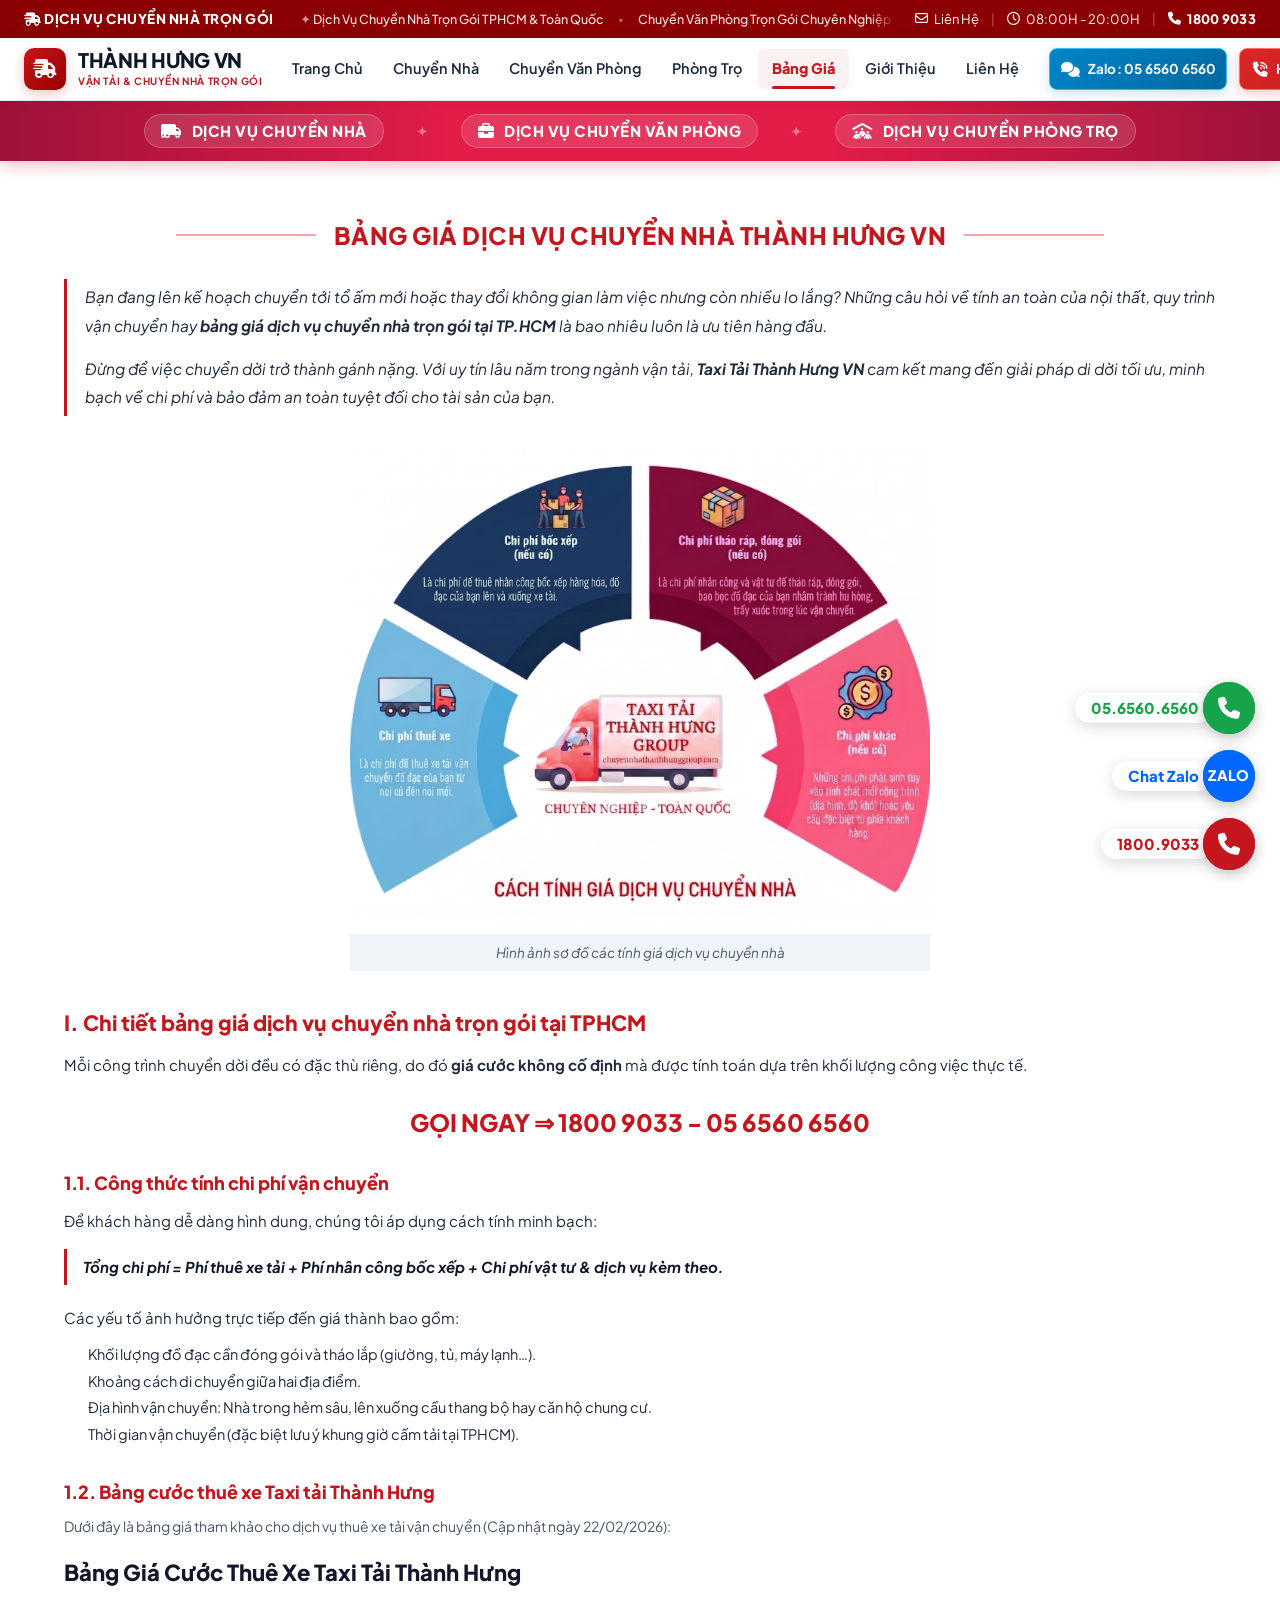
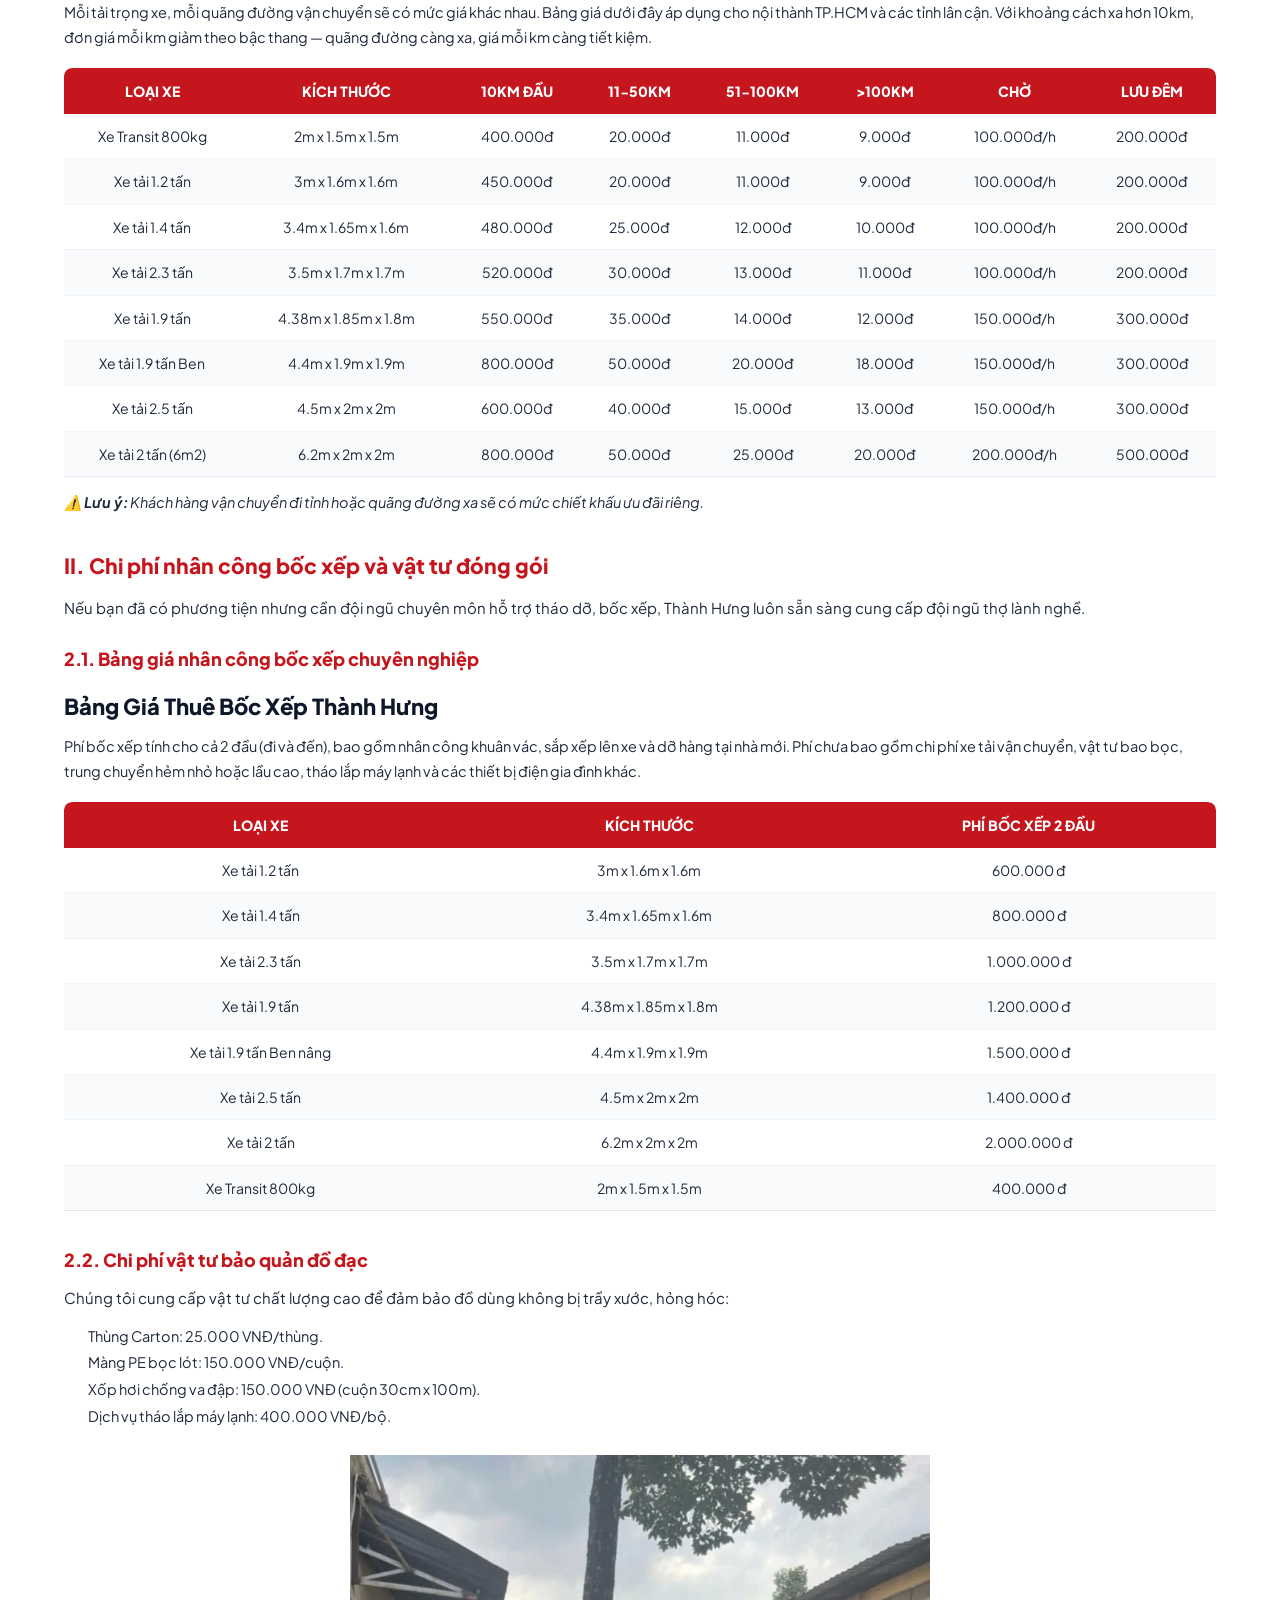
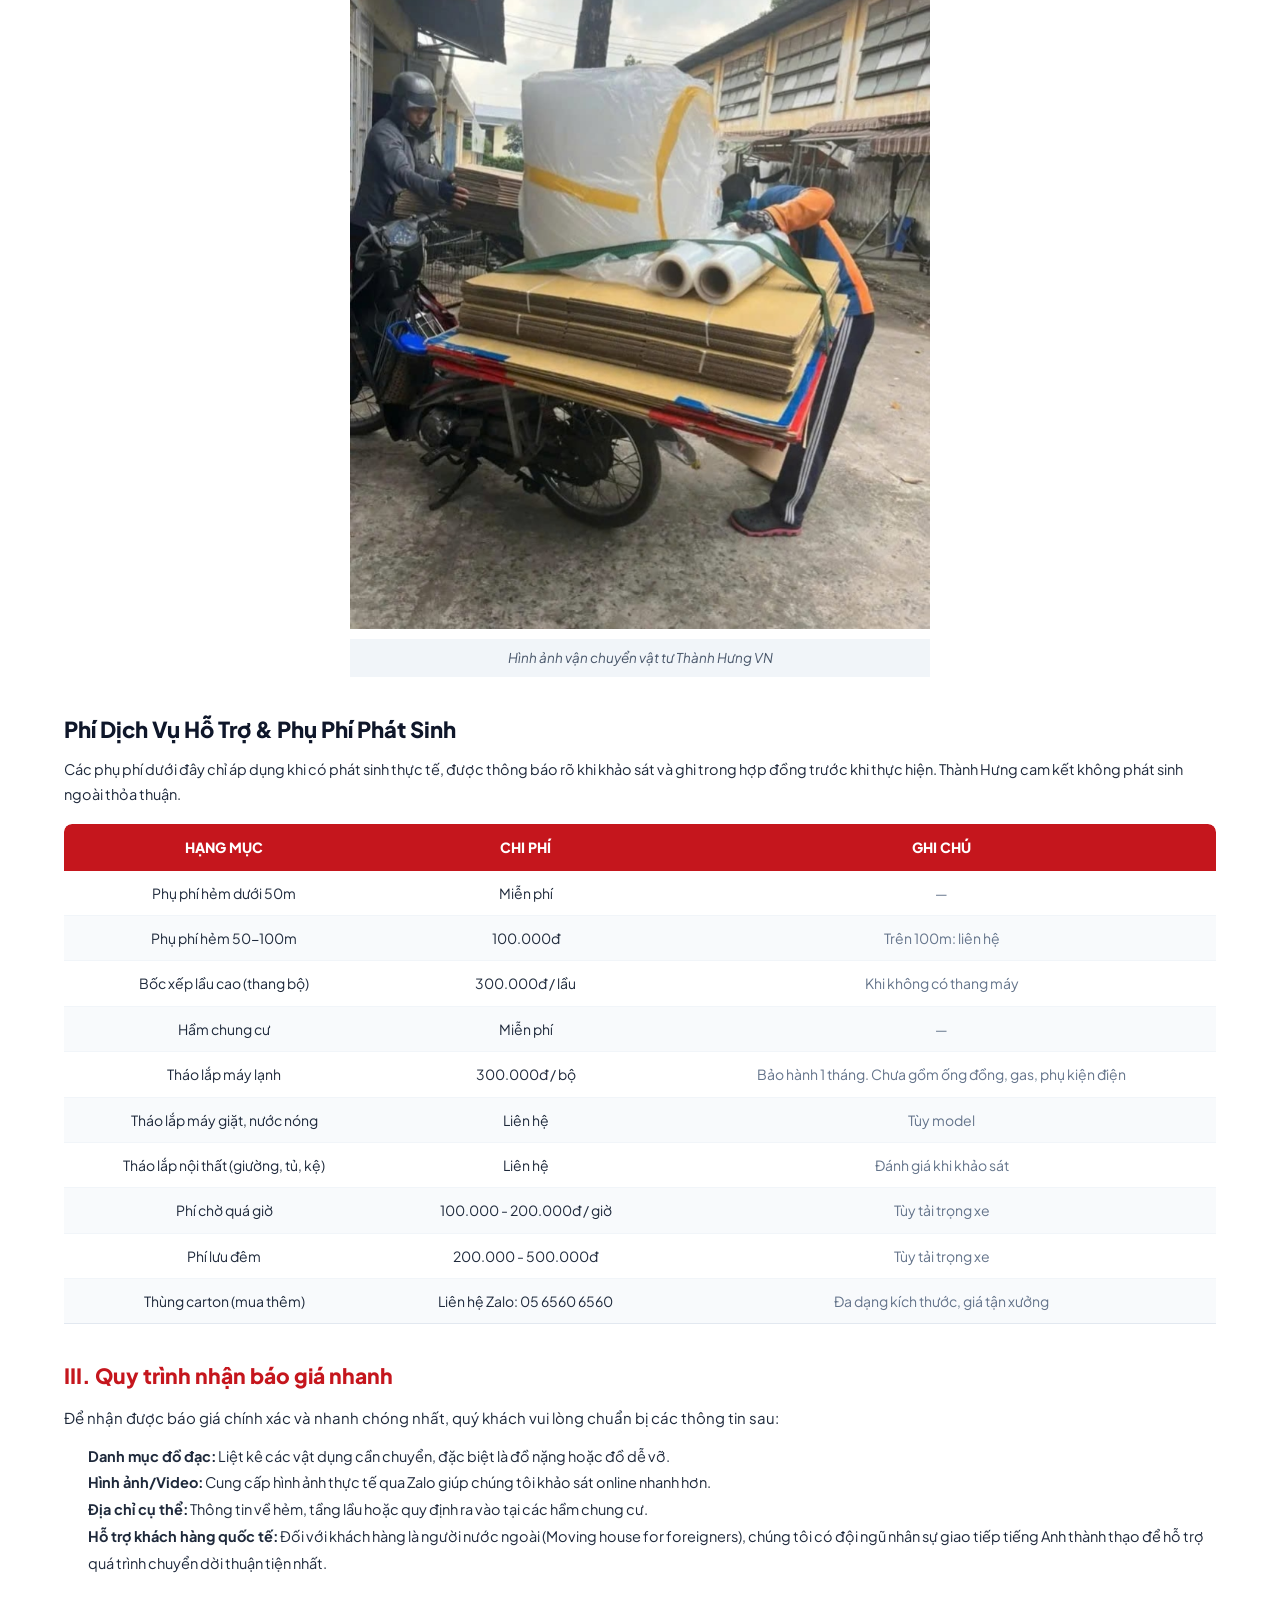
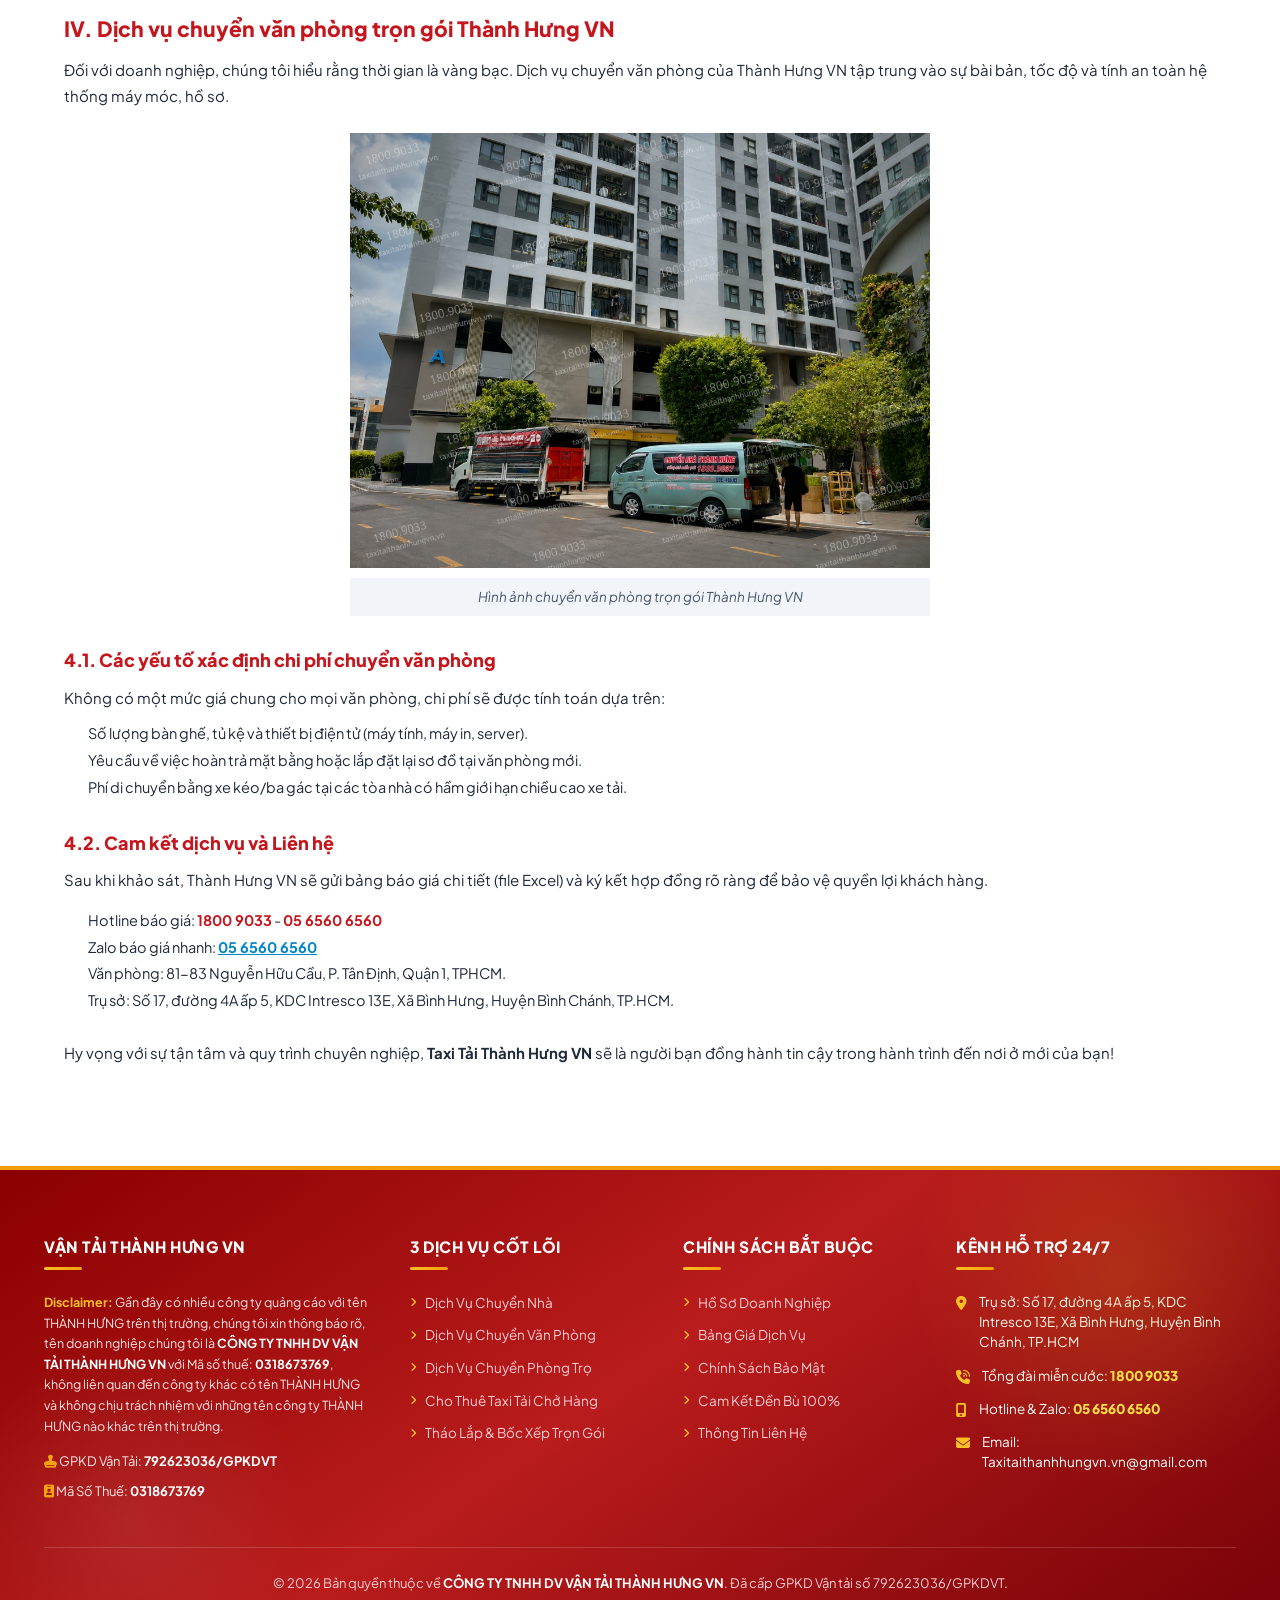
==== commit 318aaacc: "Optimize site for Google Ads policy compliance" ====
--- a/bang-gia.html
+++ b/bang-gia.html
@@ -32,7 +32,7 @@
             <div class="topbar-ticker-track">
               <span>✦ Dịch Vụ Chuyển Nhà Trọn Gói TPHCM &amp; Toàn Quốc</span>
               <span class="sep">•</span>
-              <span>Chuyển Văn Phòng Uy Tín 25+ Năm Kinh Nghiệm</span>
+              <span>Chuyển Văn Phòng Trọn Gói Chuyên Nghiệp &amp; An Toàn</span>
               <span class="sep">•</span>
               <span>Báo Giá Nhanh</span>
               <span class="sep">•</span>
@@ -45,7 +45,7 @@
               <!-- Lặp lại để chạy vô tận mượt mà -->
               <span>✦ Dịch Vụ Chuyển Nhà Trọn Gói TPHCM &amp; Toàn Quốc</span>
               <span class="sep">•</span>
-              <span>Chuyển Văn Phòng Uy Tín 25+ Năm Kinh Nghiệm</span>
+              <span>Chuyển Văn Phòng Trọn Gói Chuyên Nghiệp &amp; An Toàn</span>
               <span class="sep">•</span>
               <span>Báo Giá Nhanh</span>
               <span class="sep">•</span>
@@ -668,6 +668,5 @@
   </div>
 
   <script src="assets/js/main.js"></script>
-  <script src="assets/js/security.js"></script>
 </body>
 </html>
